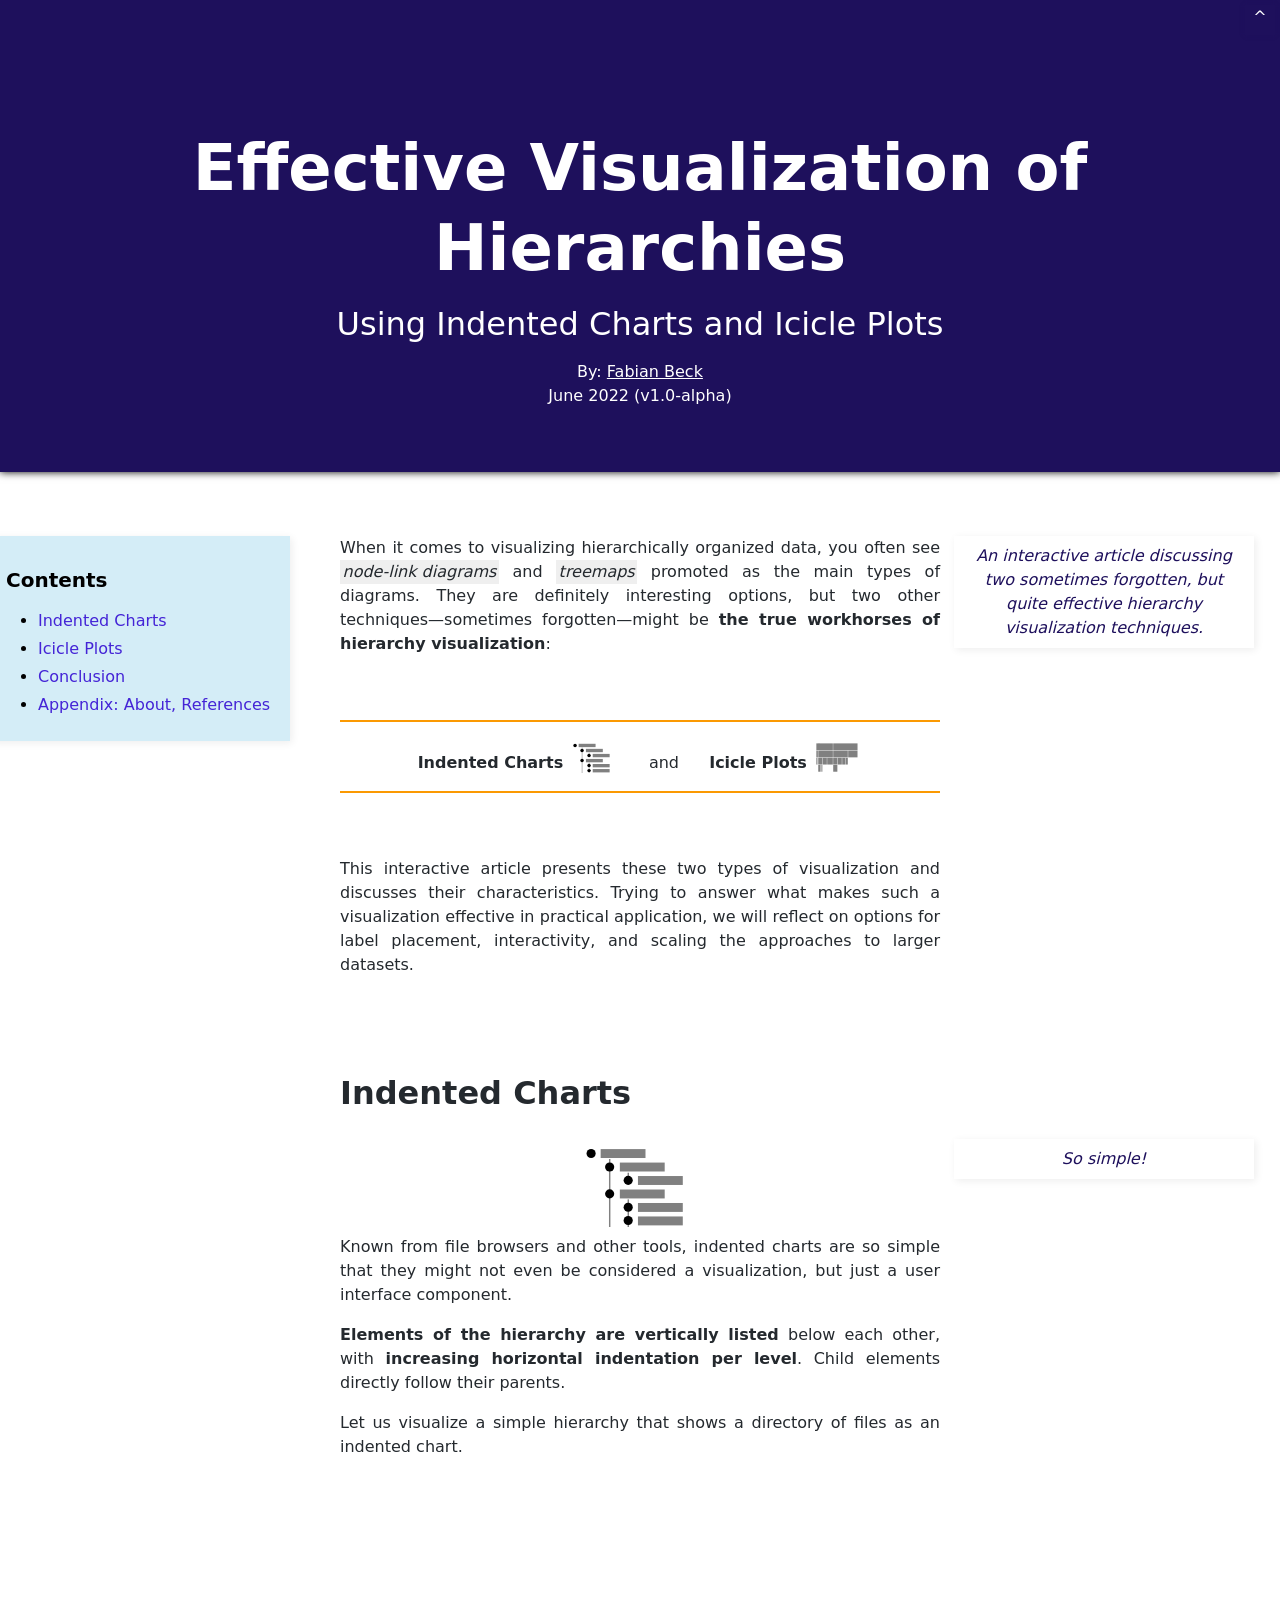
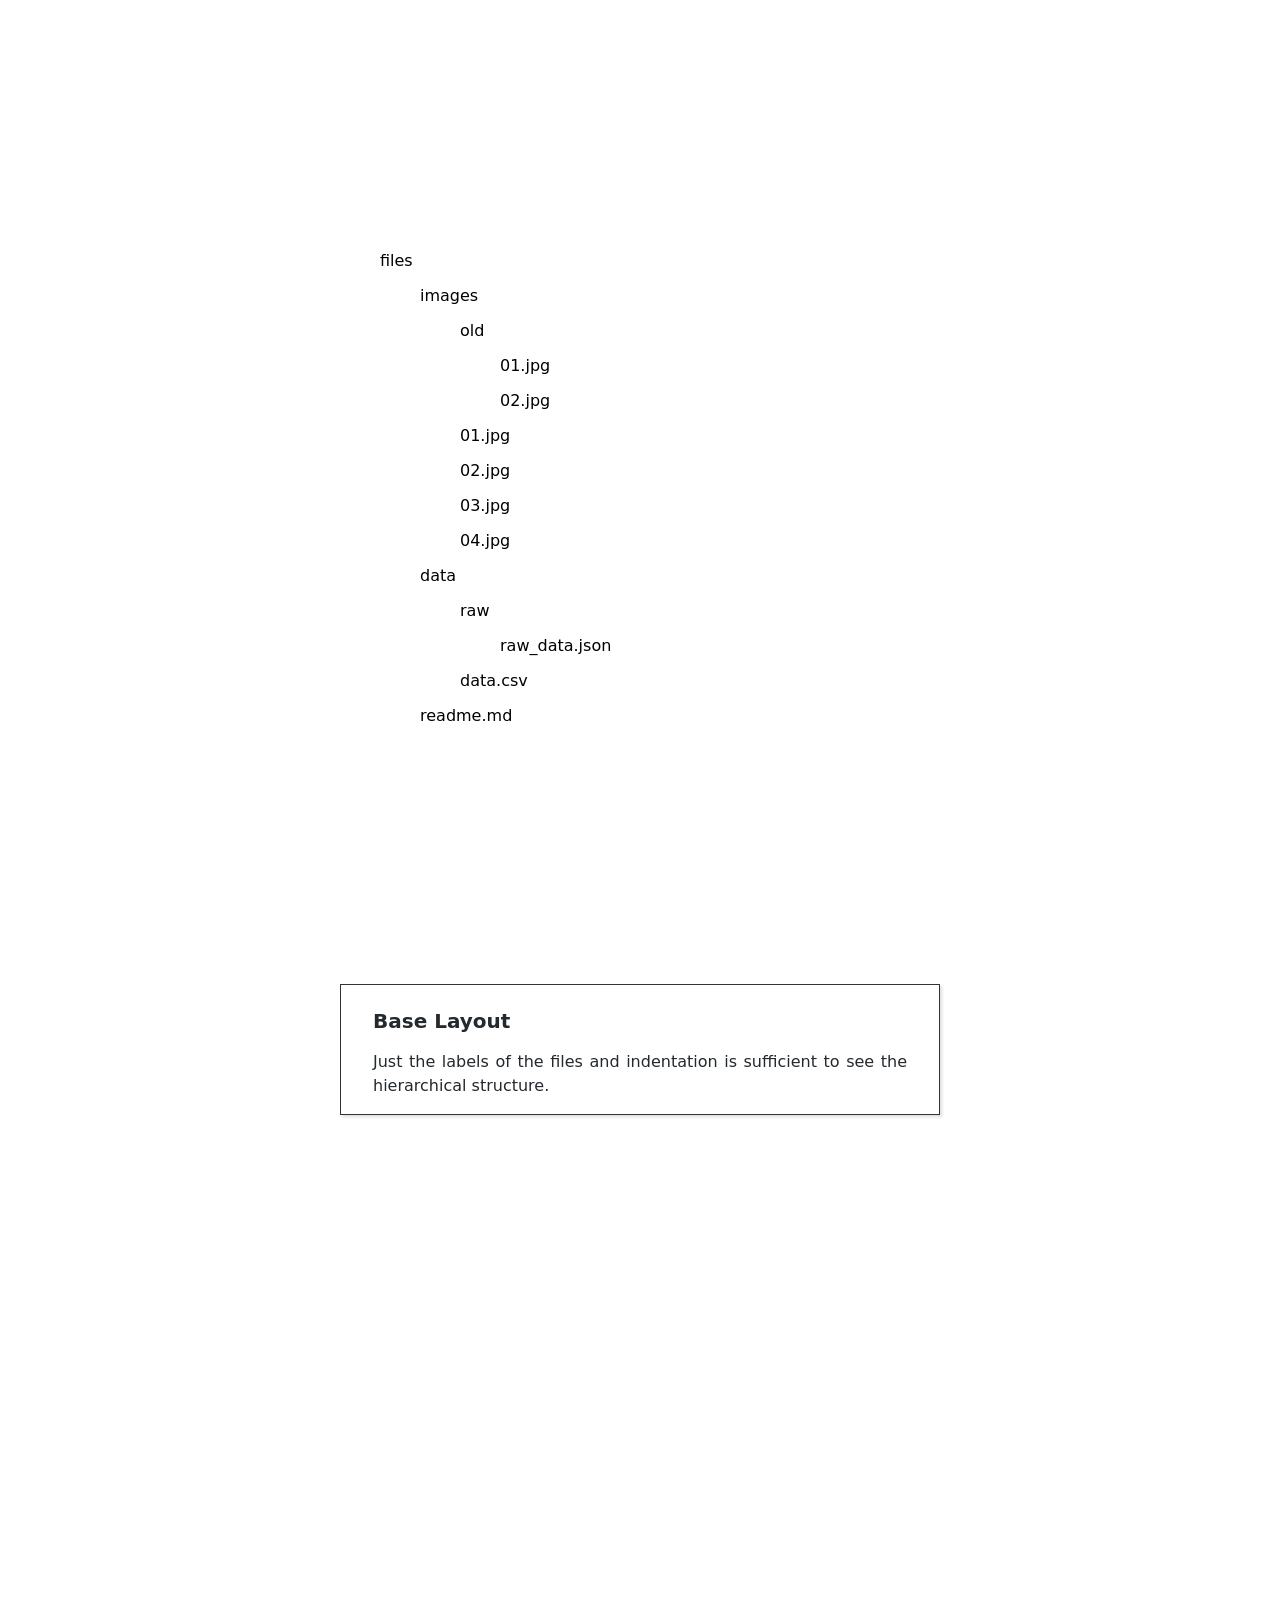
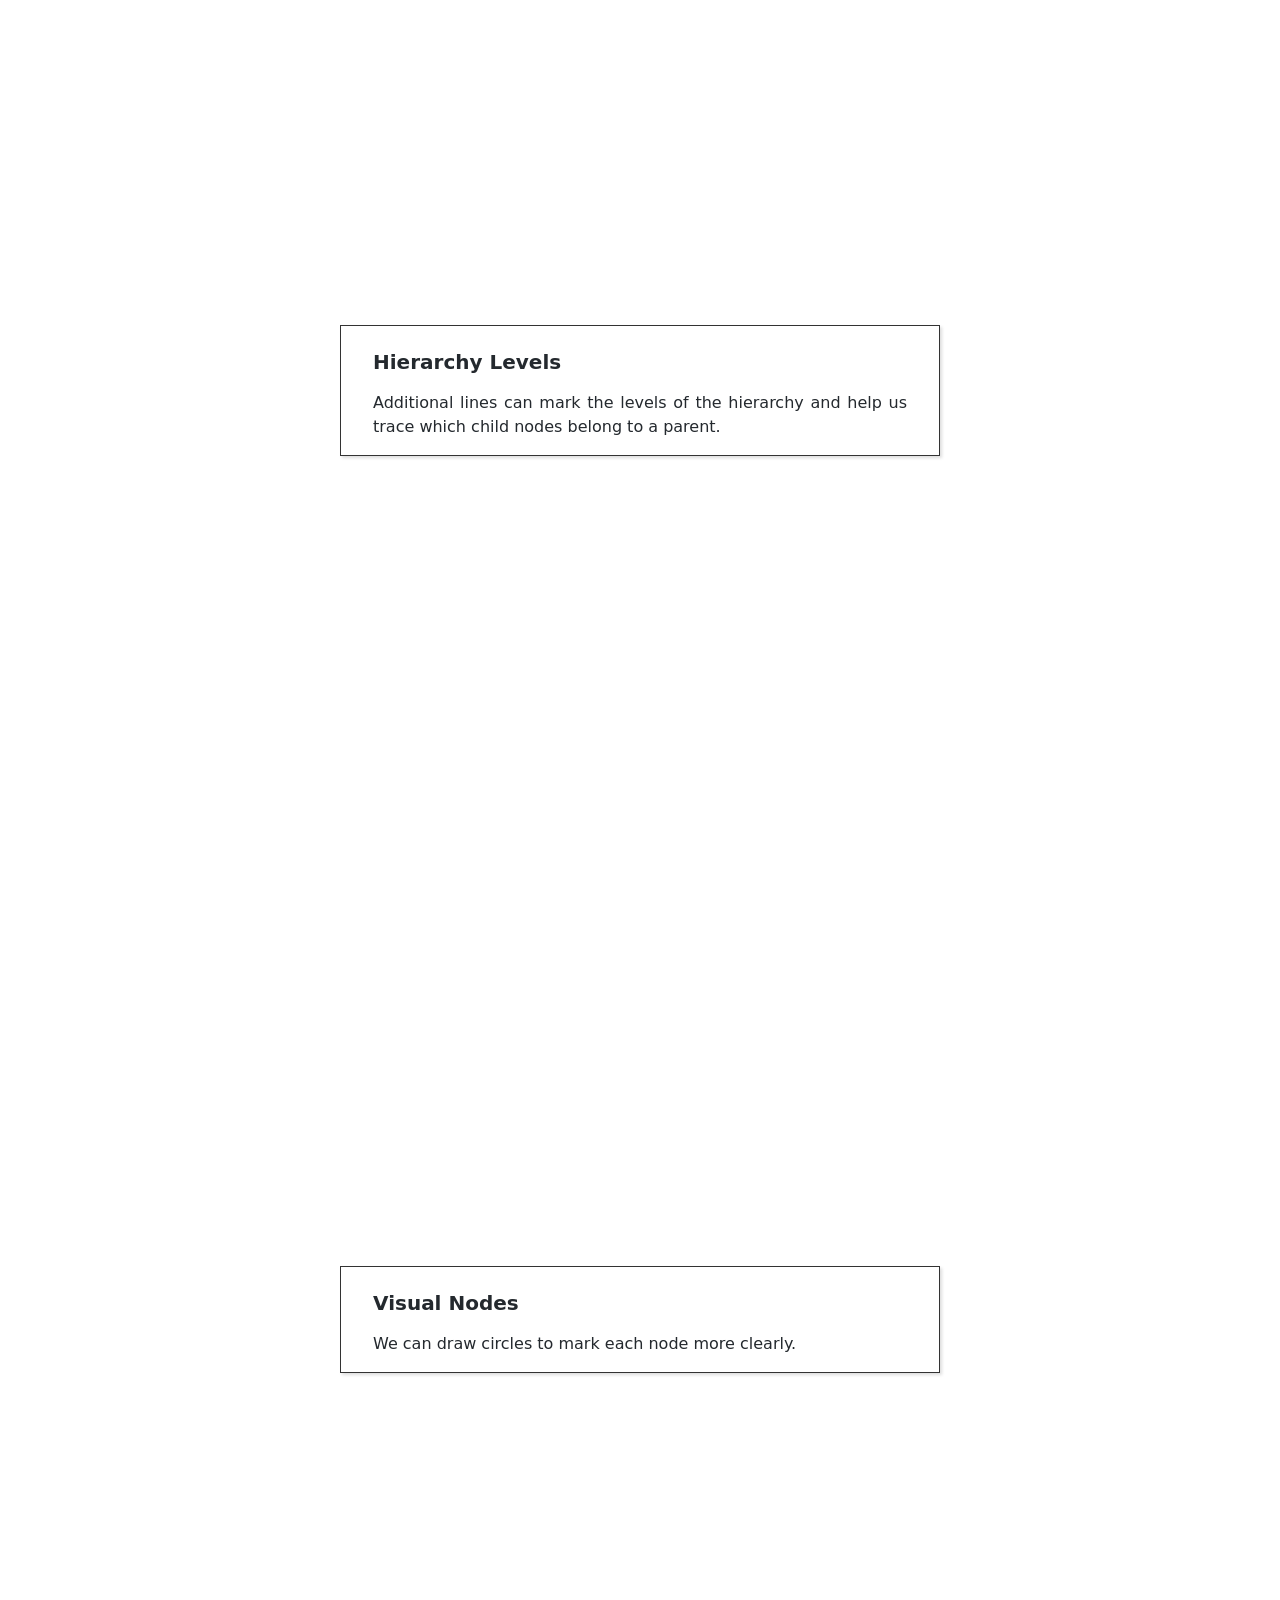
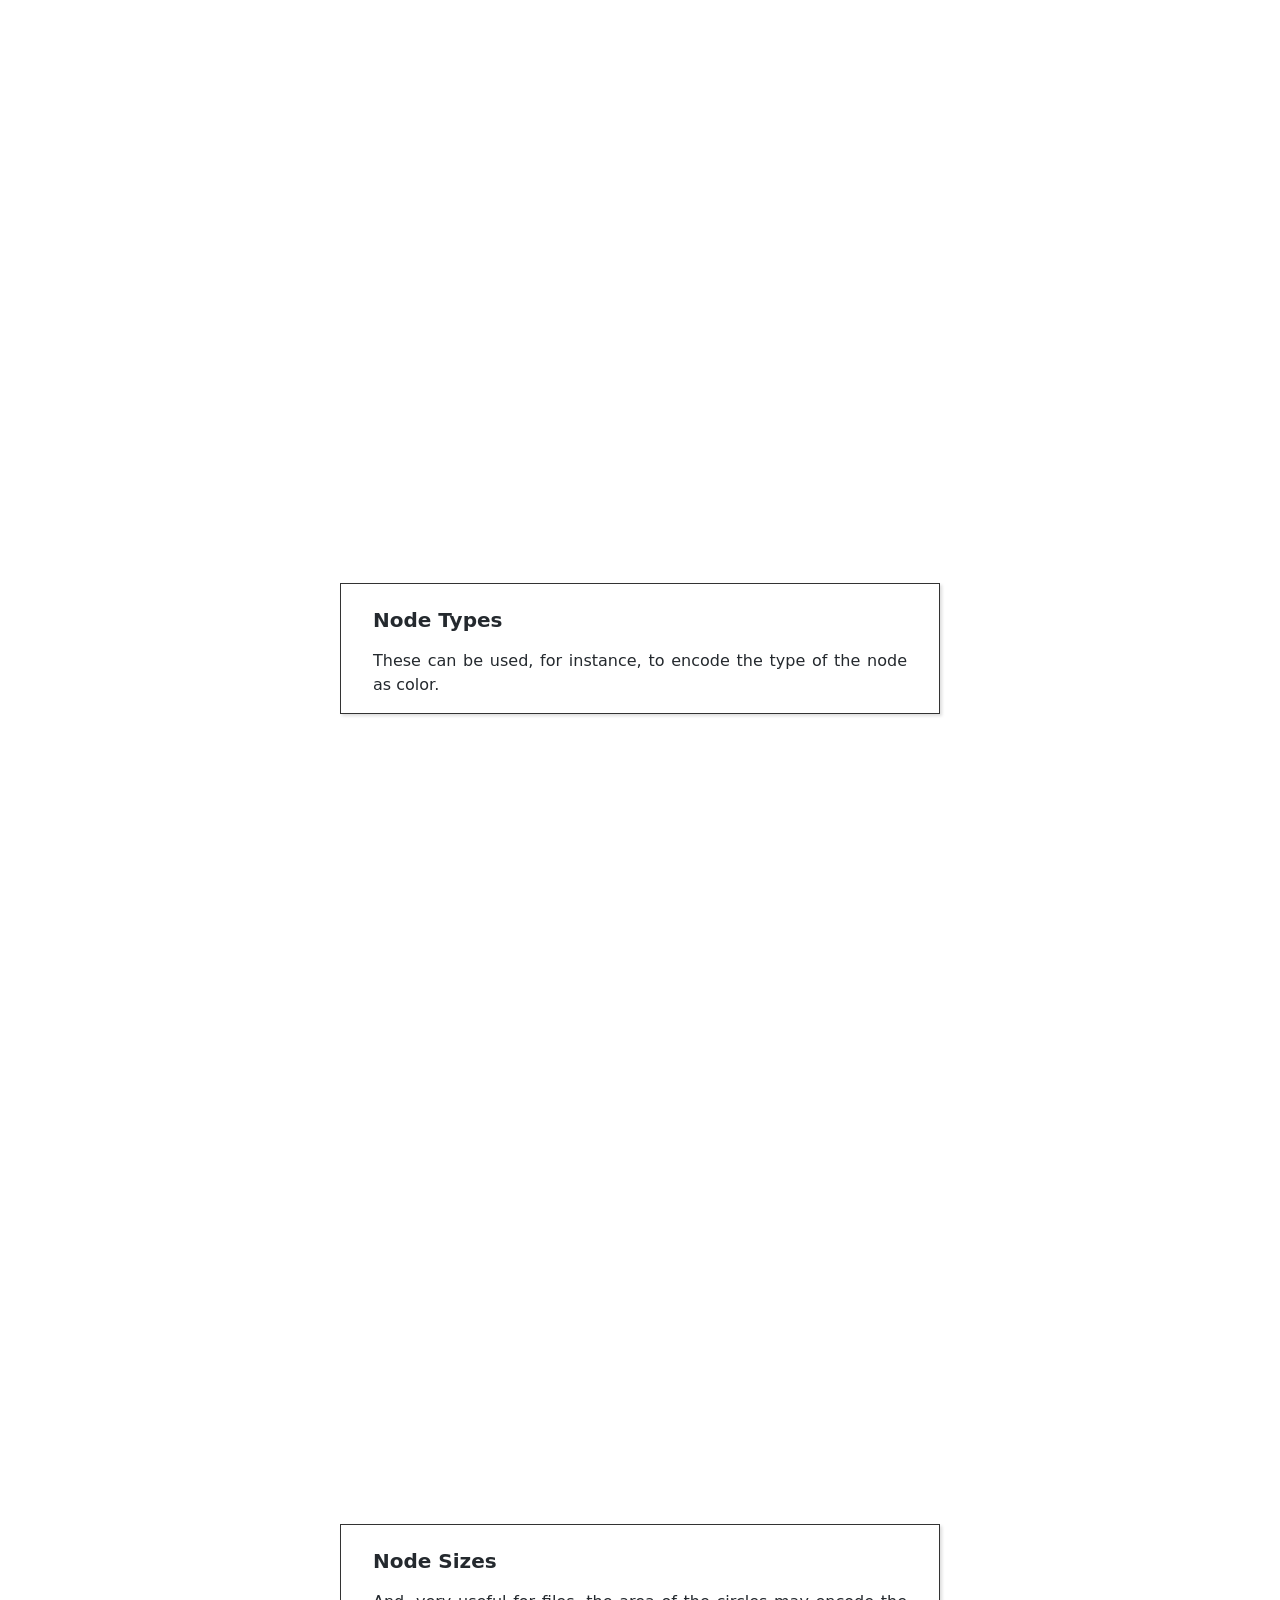
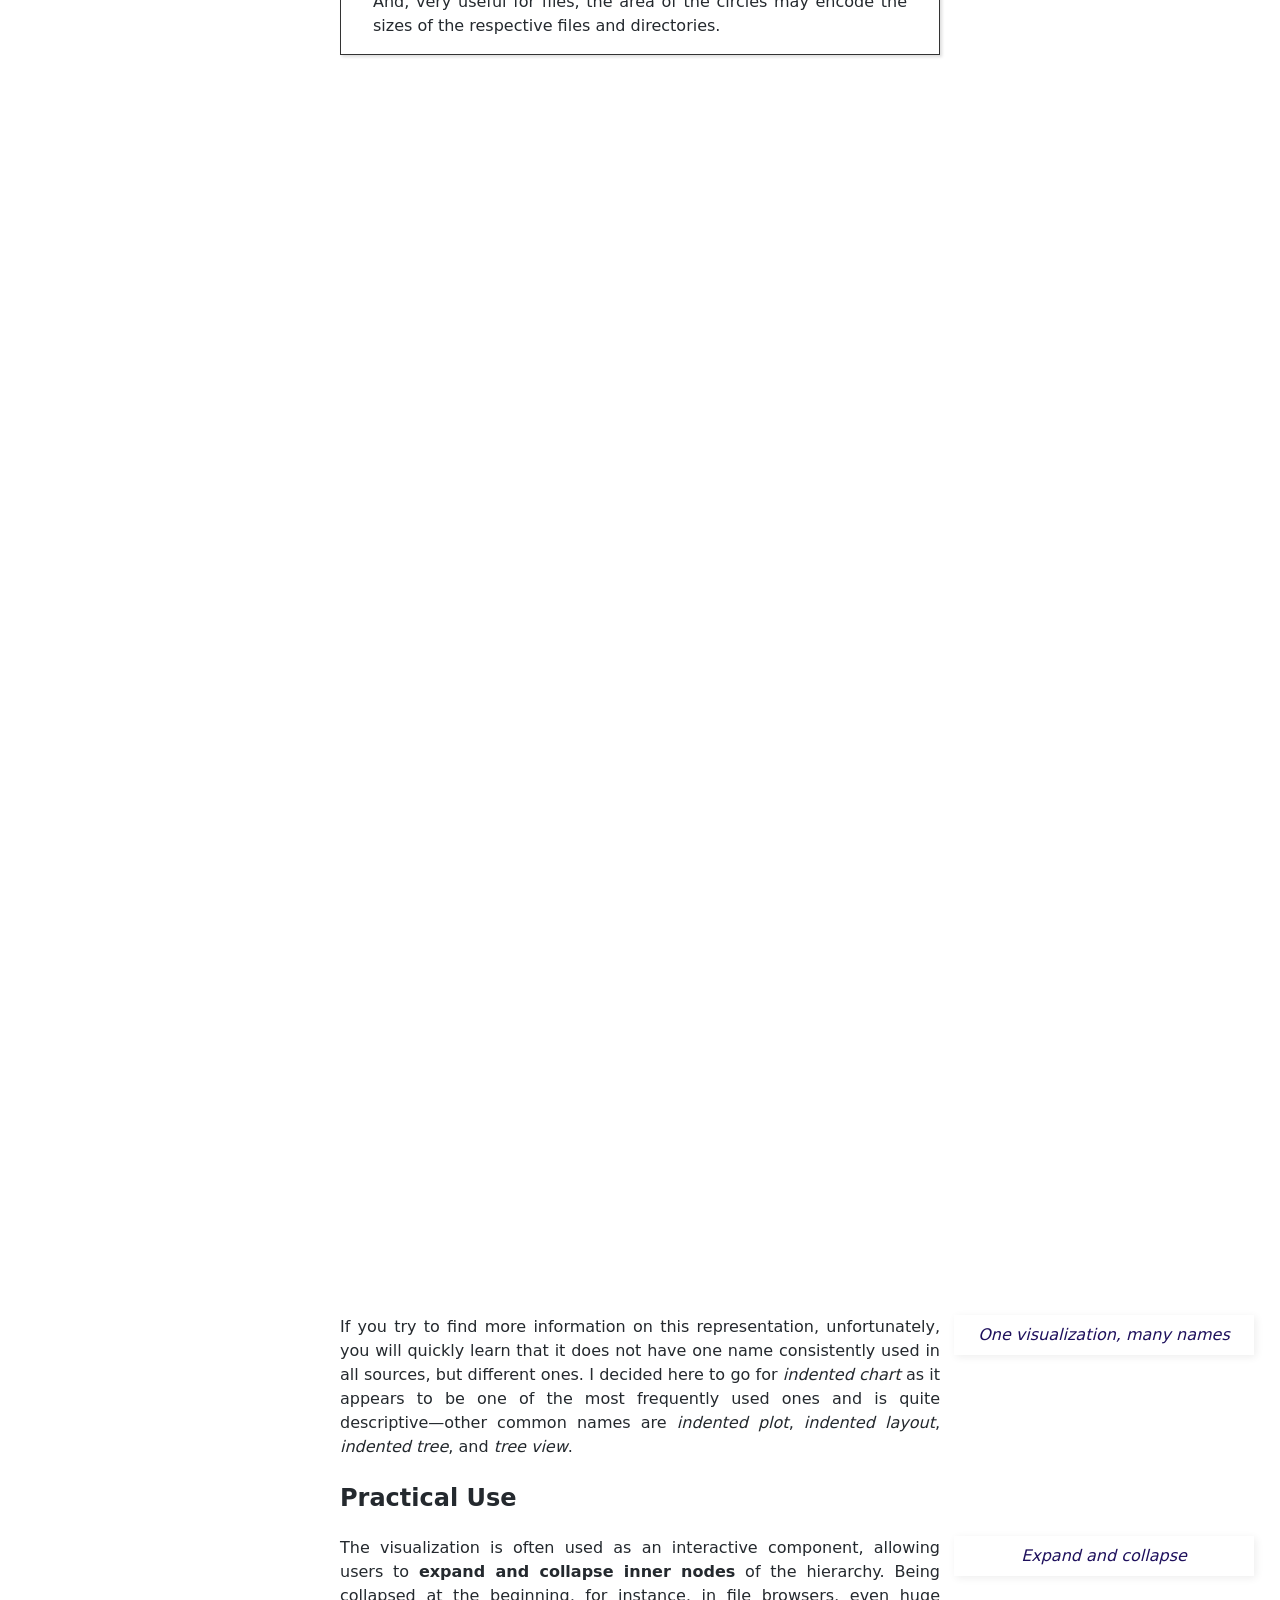
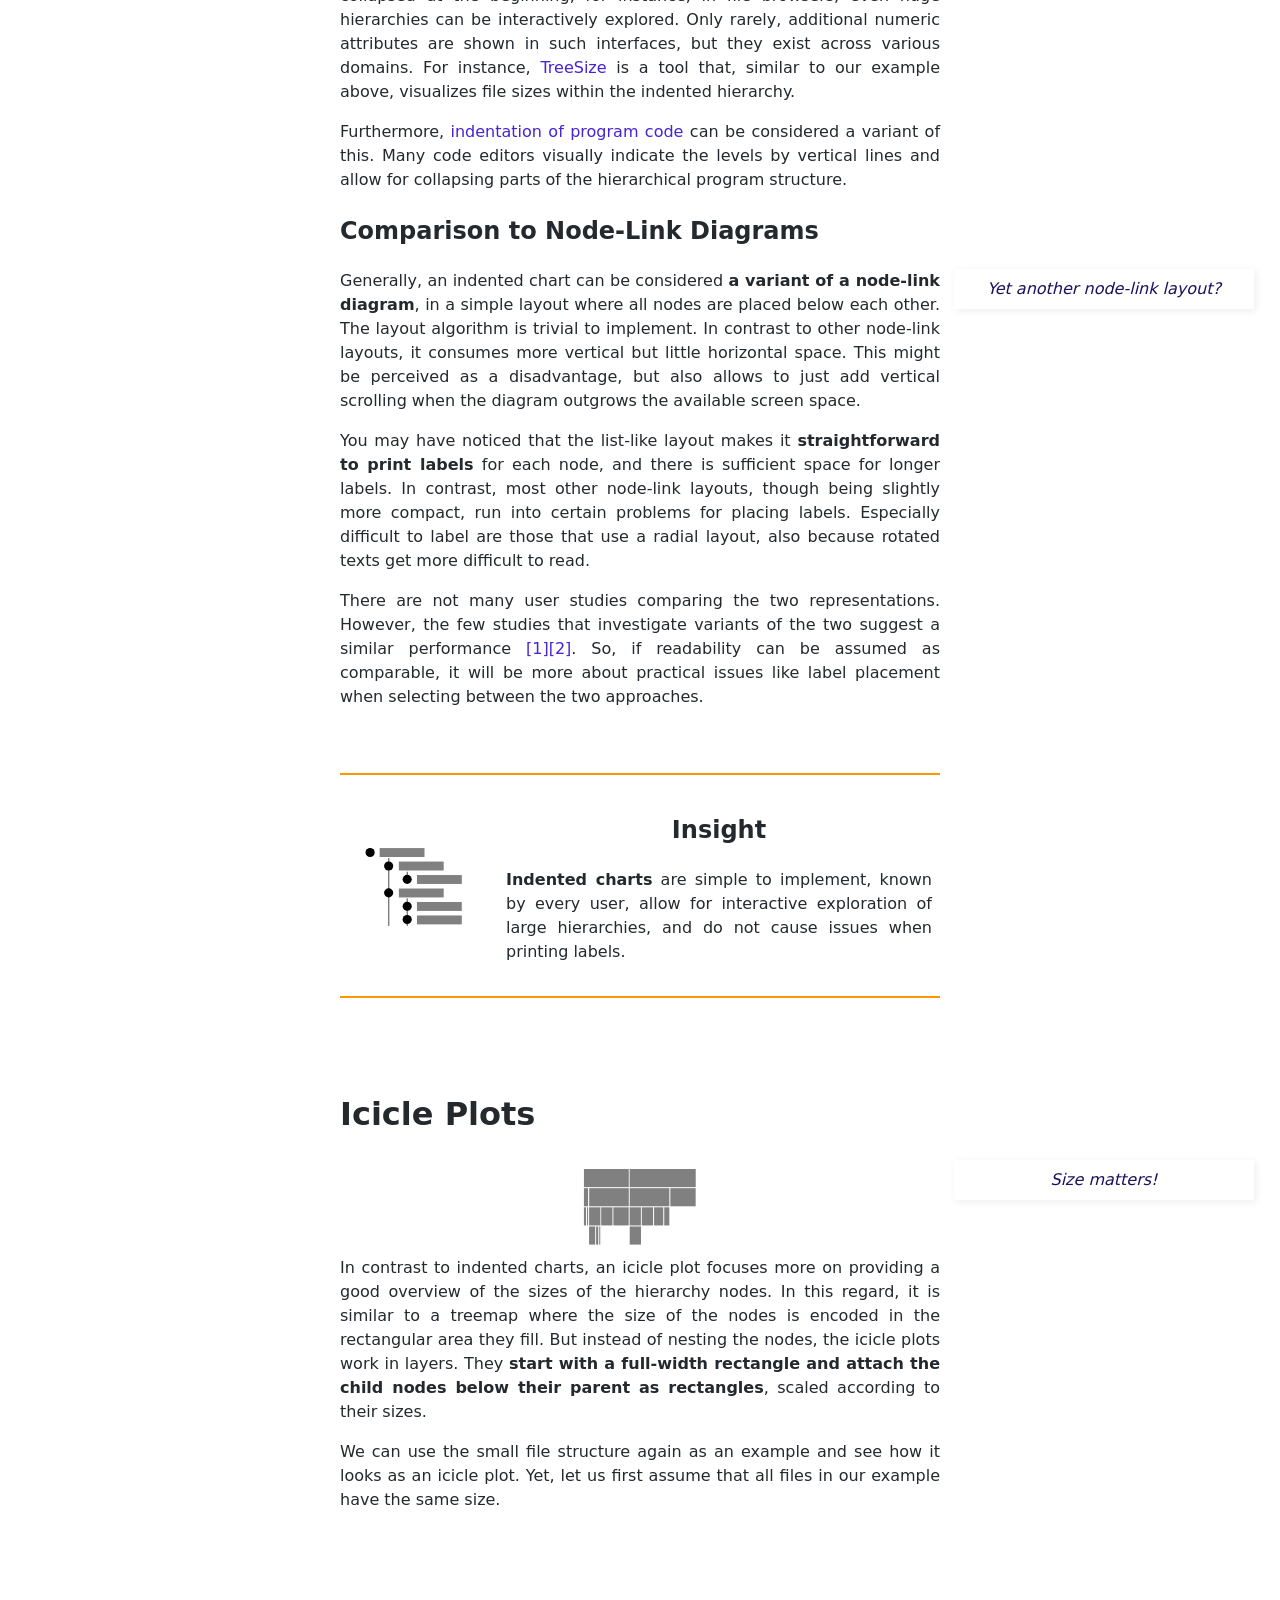
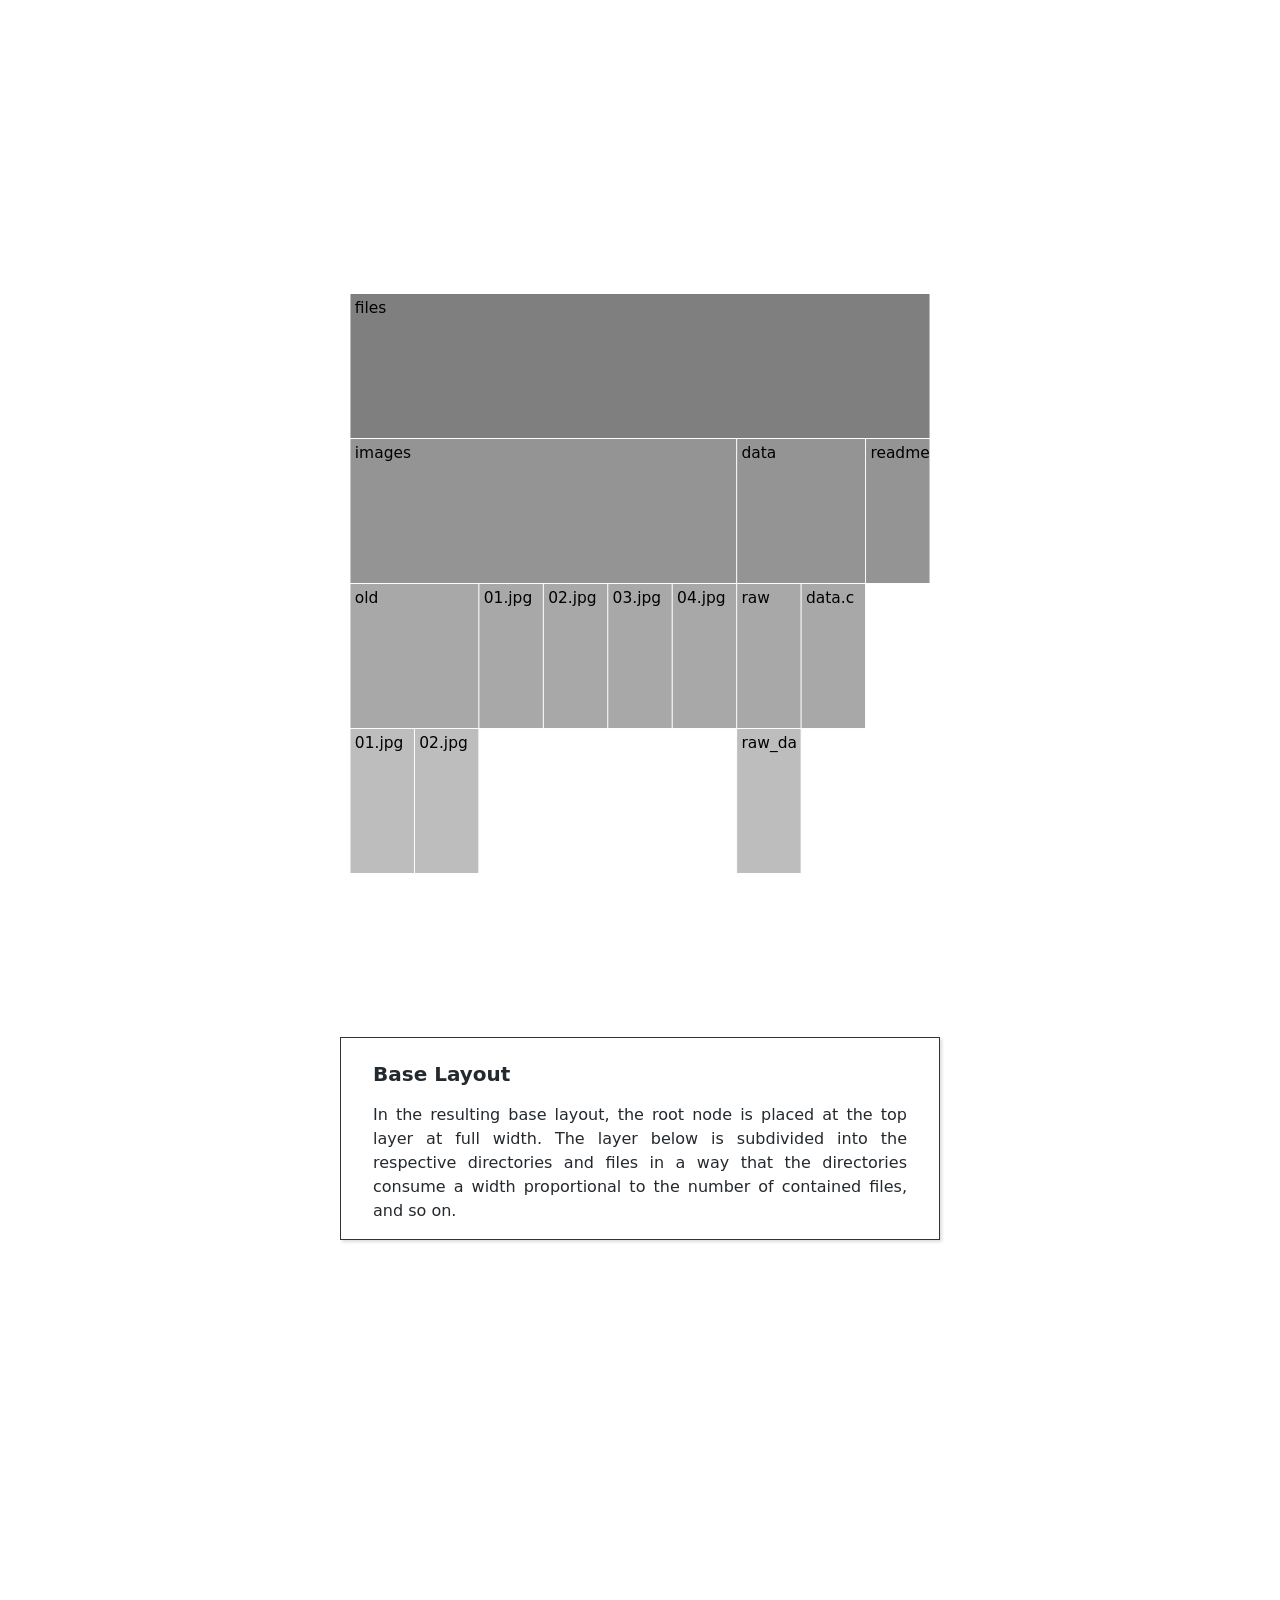
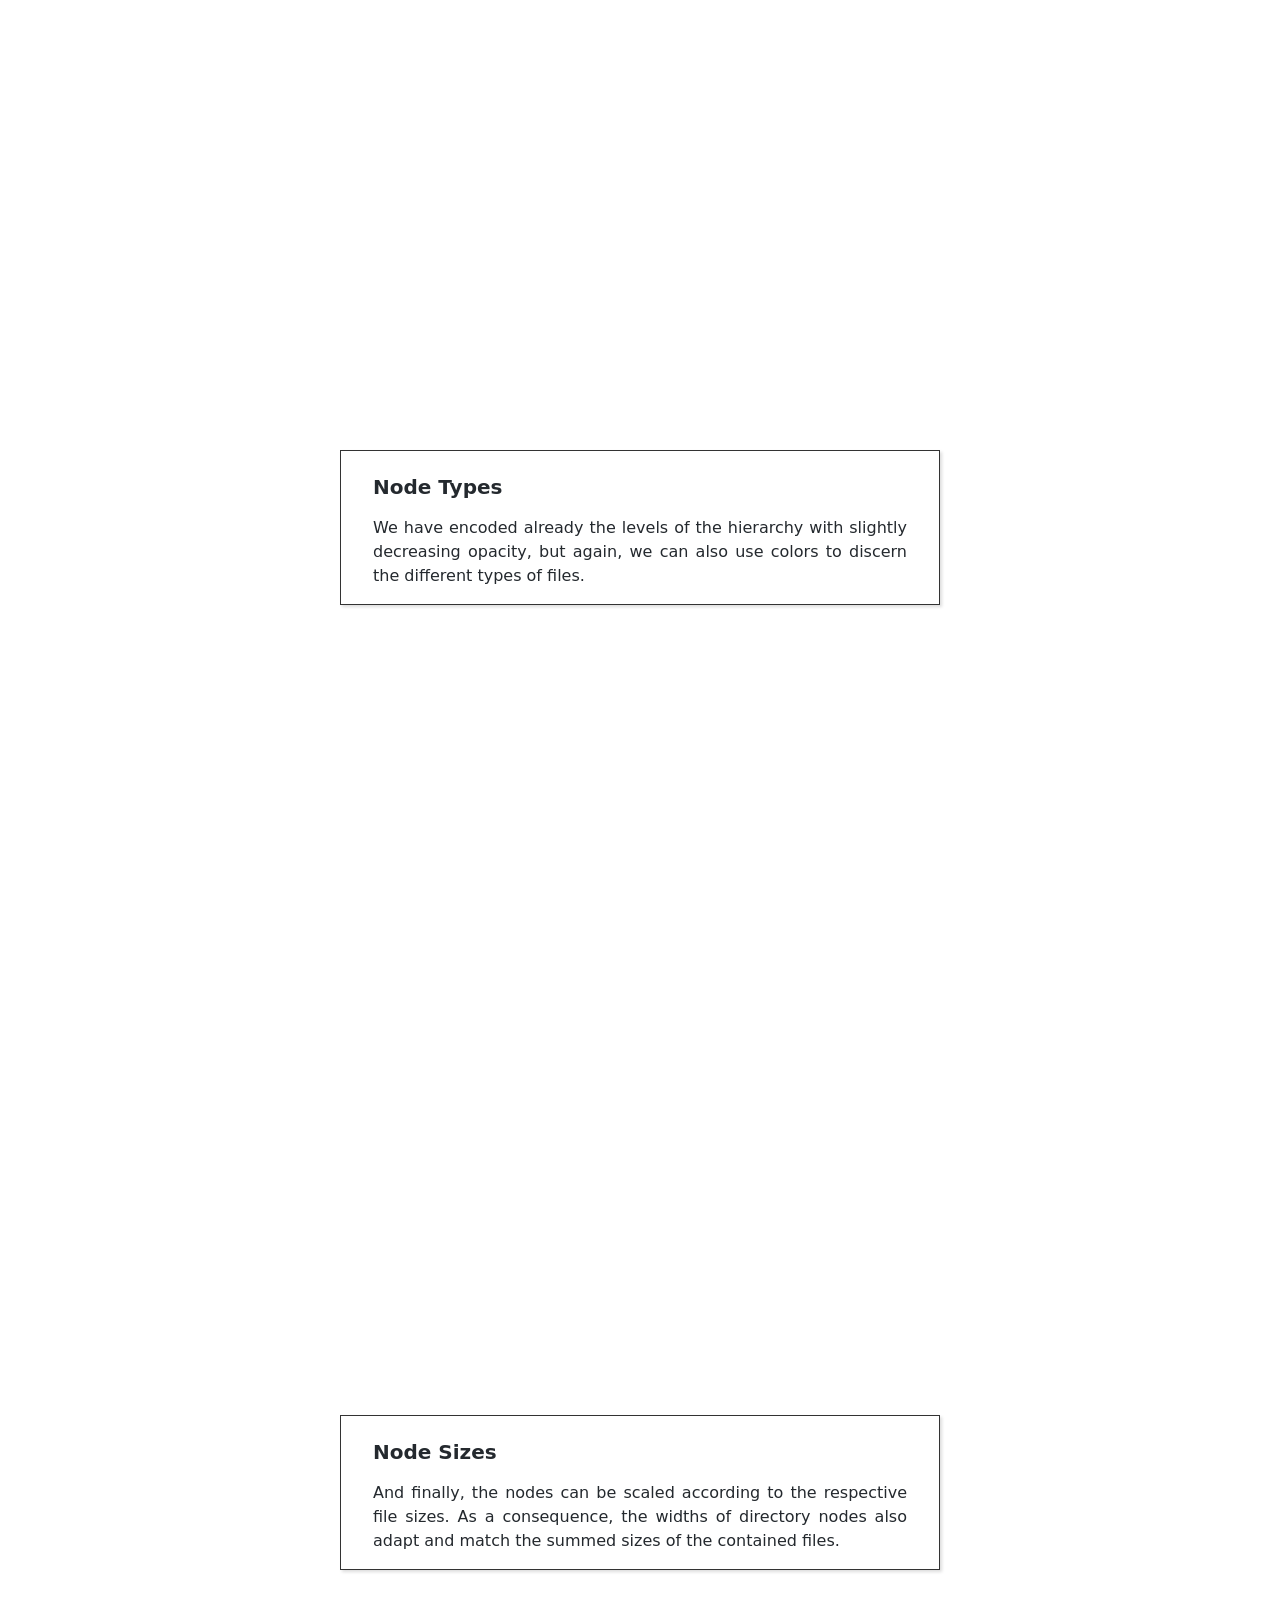
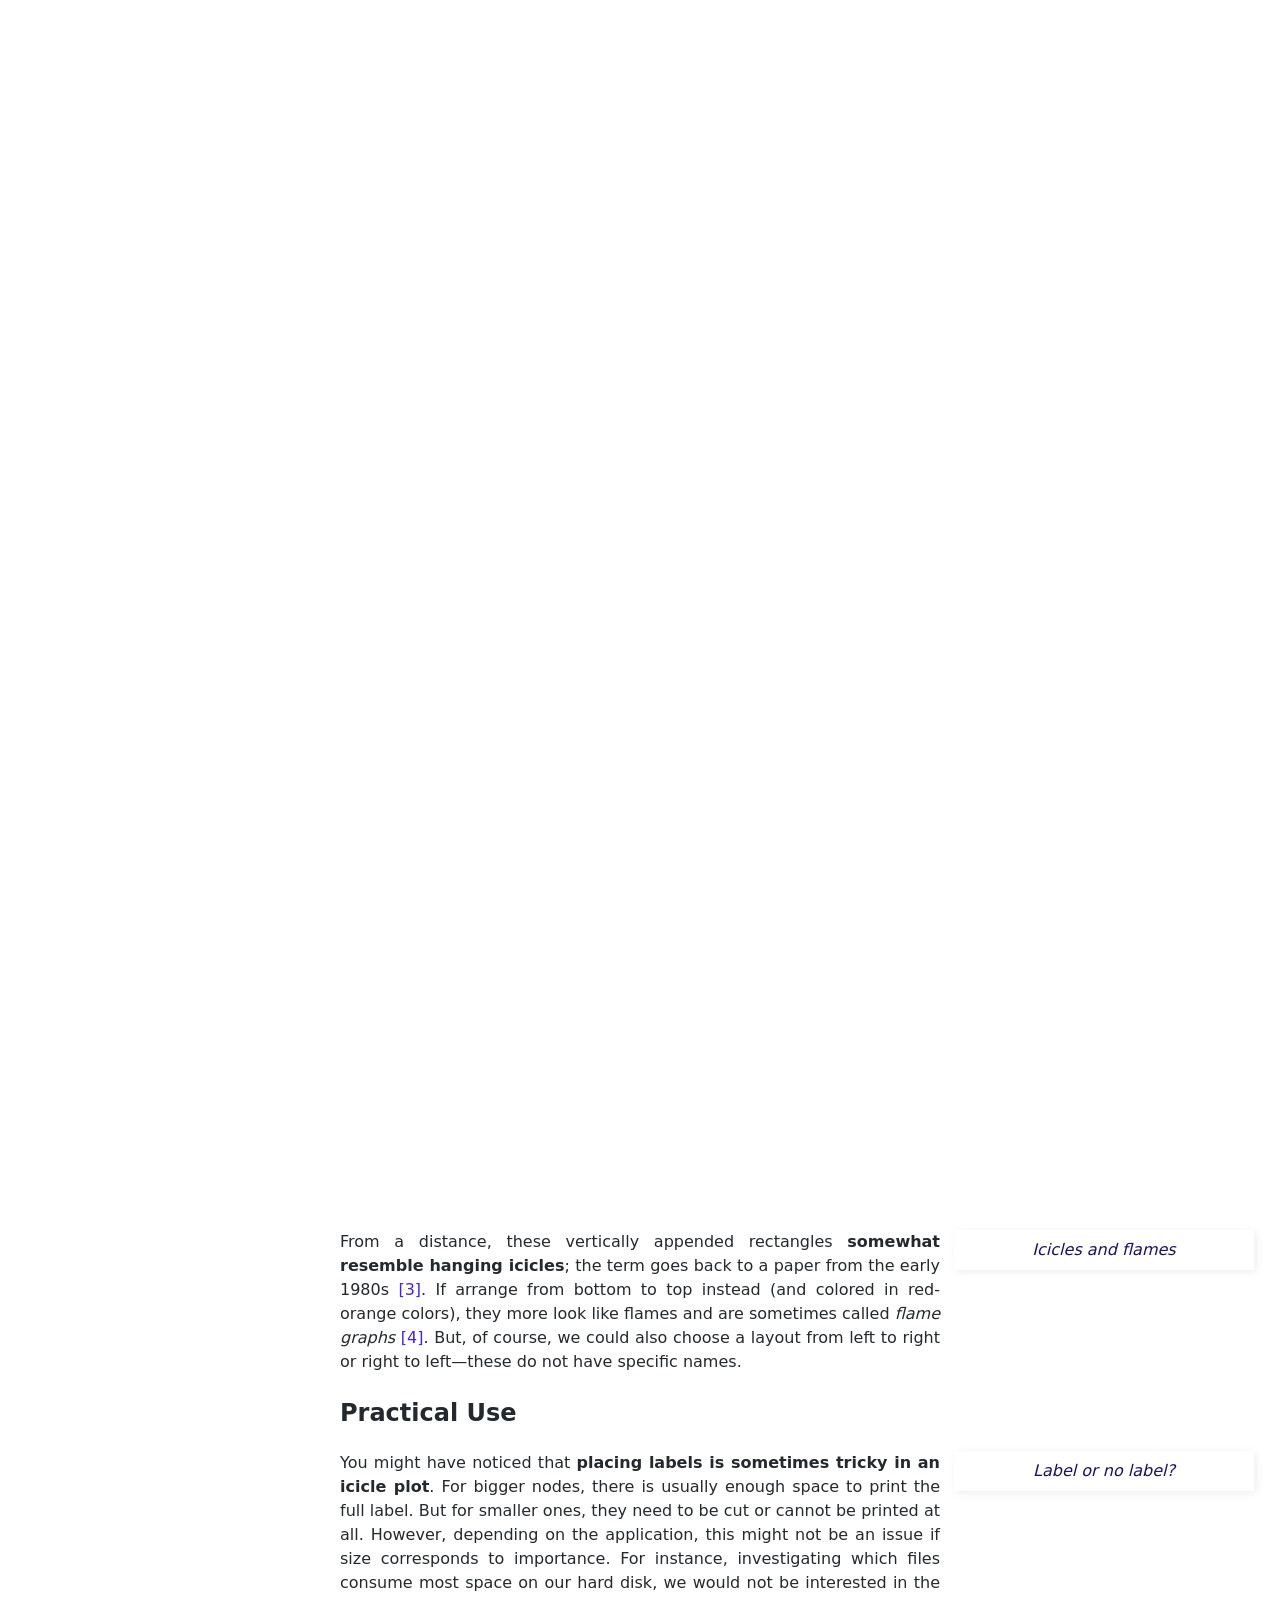
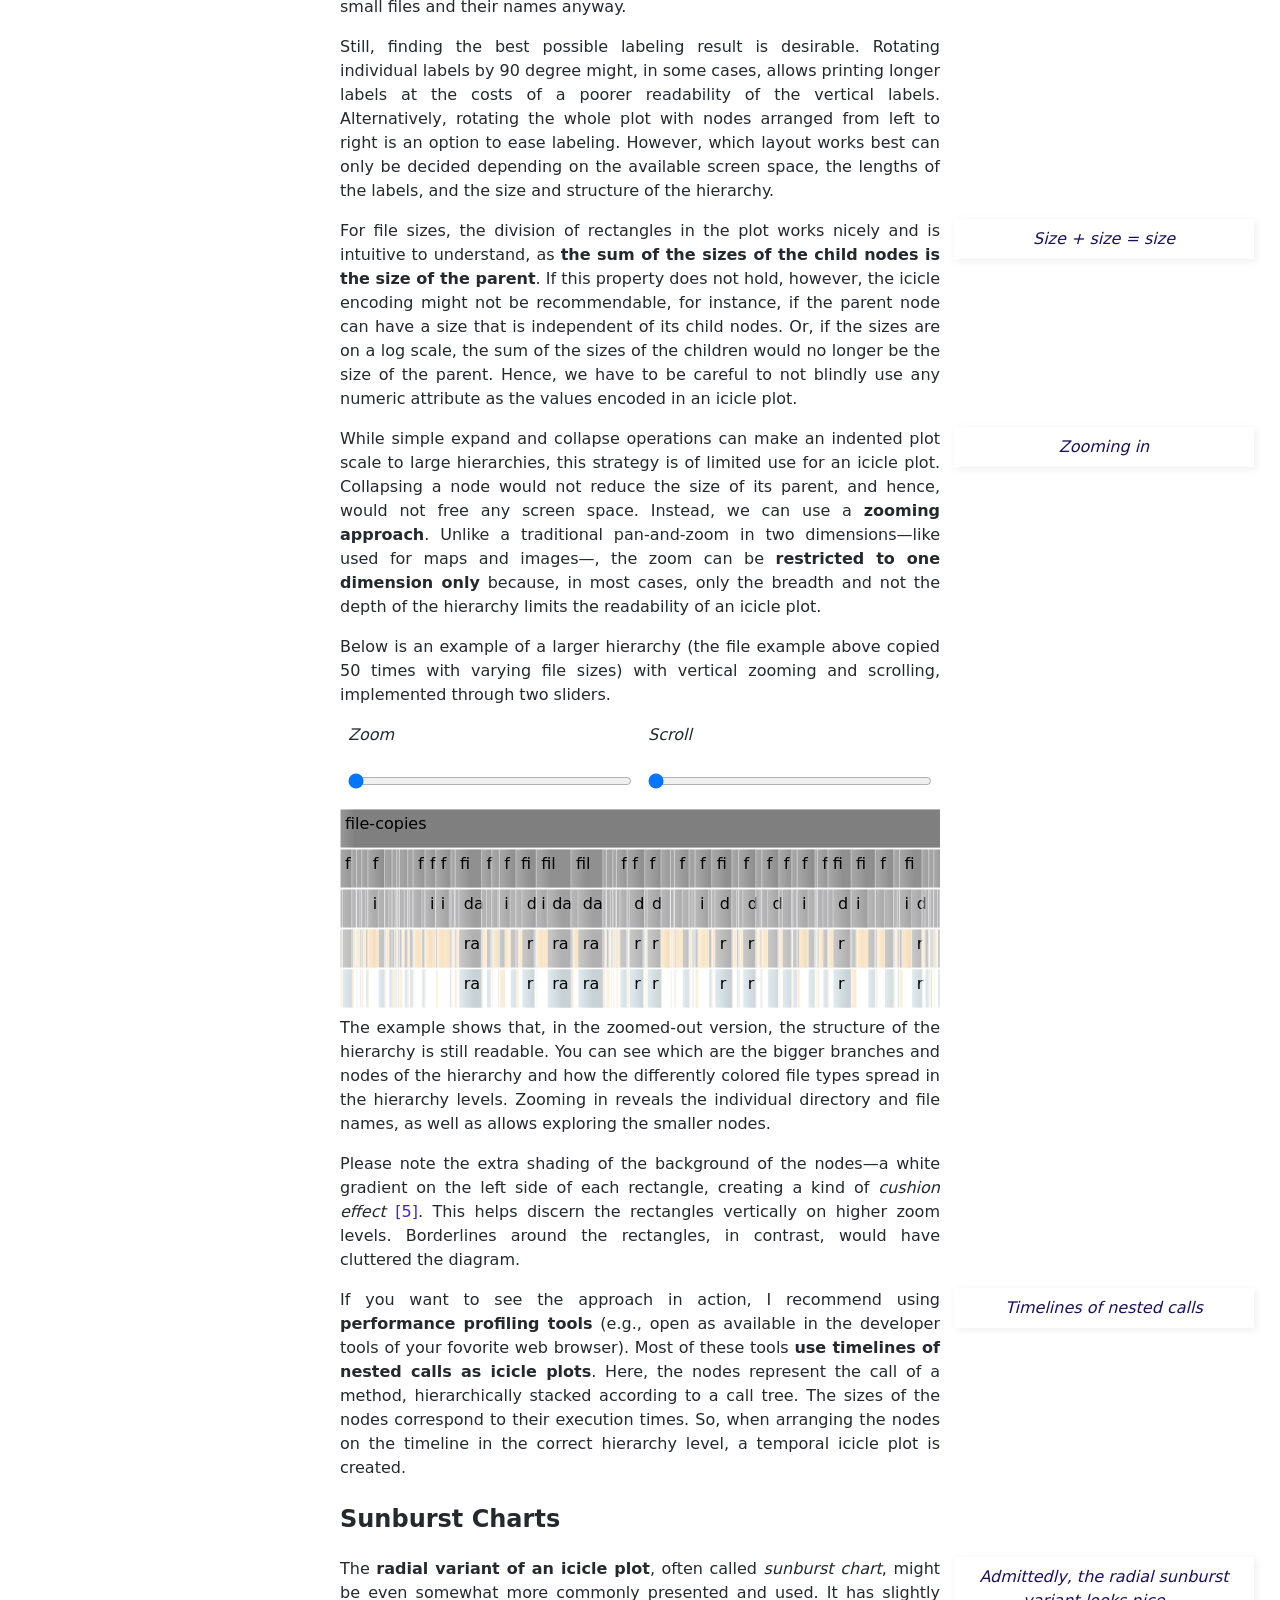
==== hierarchy-vis/index.html @ 32c0feba "v1.0-alpha of hierarchy-vis" ====
<!DOCTYPE html>
<html lang="en" dir="ltr">
  <head>
    <meta
      name="viewport"
      content="width=device-width, initial-scale=1.0, minimum-scale=1.0"
    />
    <title>Effective Visualization of Hierarchies</title>
    <meta property="og:title" content="Effective Visualization of Hierarchies" />
    <meta charset="utf-8" />
    <meta property="og:type" content="article" />

    <meta property="og:description" content="An introduction and discussion of indented charts and iclicle plots for effectively visualizing hierarchical data." />
    <meta property="description" content="An introduction and discussion of indented charts and iclicle plots for effectively visualizing hierarchical data." />

    <link rel="stylesheet" href="static/idyll_styles.css" />
  </head>
  <body>
    <div id="idyll-mount"><div data-reactroot=""><div class="idyll-root"><div class=" idyll-text-container"><div style="position:fixed" class="fixed"><a href="#top">^</a></div></div><div class="article-header" style="background:#222222;color:#ffffff"><h1 class="hed">Effective Visualization of Hierarchies</h1><h2 class="dek">Using Indented Charts and Icicle Plots</h2><div class="byline">By: <a target="_blank" href="https://github.com/fabian-beck" style="color:#ffffff">Fabian Beck</a></div><div class="idyll-pub-date">June 2022 (v1.0-alpha)</div></div><div class=" idyll-text-container"><div class="toc"><span class="aside-container"><span class="aside"><h3 id="contents">Contents</h3><ul><li><a href="#indented-charts">Indented Charts</a></li><li><a href="#icicle-plots">Icicle Plots</a></li><li><a href="#conclusion">Conclusion</a></li><li><a href="#about">Appendix: About, References</a></li></ul></span></span></div><span class="aside-container"><span class="aside">
  An interactive article discussing two sometimes forgotten, but quite effective hierarchy visualization techniques.</span></span><p>When it comes to visualizing hierarchically organized data, you often see <div style="display:inline"> <div class="annotated-text"><em>node-link diagrams</em> <div class="annotation-text"><div class="idyll-graphic">Nodes drawn as circles in layers and being connected by links</div></div></div> </div> and <div style="display:inline"> <div class="annotated-text"><em>treemaps</em> <div class="annotation-text"><div class="idyll-graphic">Rectangles nested according to the hierarchical structure</div></div></div> </div> promoted as the main types of diagrams. They are definitely interesting options, but two other techniques—sometimes forgotten—might be <strong>the true workhorses of hierarchy visualization</strong>: </p><p class="centered"> <strong>Indented Charts</strong> <div style="display:inline-block"><img src="static/images/indented-icon.svg" class="icon"/></div> <span class="v-space"></span> and <span class="v-space"></span> <strong>Icicle Plots</strong> <div style="display:inline-block"><img src="static/images/icicle-icon.svg" class="icon"/></div></p><p>This interactive article presents these two types of visualization and discusses their characteristics. Trying to answer what makes such a visualization effective in practical application, we will reflect on options for label placement, interactivity, and scaling the approaches to larger datasets. </p><h1 id="indented-charts">Indented Charts</h1><span class="aside-container"><span class="aside">
  So simple!</span></span><img src="static/images/indented-icon.svg" class="icon-large"/><p>Known from file browsers and other tools, indented charts are so simple that they might not even be considered a visualization, but just a user interface component.</p><p><strong>Elements of the hierarchy are vertically listed</strong> below each other, with <strong>increasing horizontal indentation per level</strong>. Child elements directly follow their parents.</p><p>Let us visualize a simple hierarchy that shows a directory of files as an indented chart. </p></div><div class="idyll-scroll" id="idyll-scroll-0" style="position:relative"><div class="idyll-scroll-graphic" style="top:0;left:0;right:0;bottom:auto;width:100%;transform:translate3d(0, 0, 0);z-index:-1;height:0"><div style="width:0;position:absolute;left:0;right:0;top:50%;transform:translateY(-50%)"><div class="idyll-graphic" style="width:600px;margin:auto"><div style="width:100%"></div></div></div></div><div class=" idyll-text-container"><div class="idyll-scroll-text"><div class="idyll-step "><h3 id="base-layout">Base Layout</h3><p>Just the labels of the files and indentation is sufficient to see the hierarchical structure.
  </p></div><div class="idyll-step "><h3 id="hierarchy-levels">Hierarchy Levels</h3><p>Additional lines can mark the levels of the hierarchy and help us trace which child nodes belong to a parent.
  </p></div><div class="idyll-step "><h3 id="visual-nodes">Visual Nodes</h3><p>We can draw circles to mark each node more clearly.
  </p></div><div class="idyll-step "><h3 id="node-types">Node Types</h3><p>These can be used, for instance, to encode the type of the node as color.
  </p></div><div class="idyll-step "><h3 id="node-sizes">Node Sizes</h3><p>And, very useful for files, the area of the circles may encode the sizes of the respective files and directories.
  </p></div></div></div></div><div class=" idyll-text-container"><span class="aside-container"><span class="aside">
  One visualization, many names</span></span><p>If you try to find more information on this representation, unfortunately, you will quickly learn that it does not have one name consistently used in all sources, but different ones. I decided here to go for <em>indented chart</em> as it appears to be one of the most frequently used ones and is quite descriptive—other common names are <em>indented plot</em>, <em>indented layout</em>, <em>indented tree</em>, and <em>tree view</em>.</p><h2 id="practical-use">Practical Use</h2><span class="aside-container"><span class="aside">
  Expand and collapse</span></span><p>The visualization is often used as an interactive component, allowing users to <strong>expand and collapse inner nodes</strong> of the hierarchy. Being collapsed at the beginning, for instance, in file browsers, even huge hierarchies can be interactively explored. Only rarely, additional numeric attributes are shown in such interfaces, but they exist across various domains. For instance, <a href="https://www.jam-software.de/treesize_free">TreeSize</a> is a tool that, similar to our example above, visualizes file sizes within the indented hierarchy. </p><p>Furthermore, <a href="https://en.wikipedia.org/wiki/Indentation_style">indentation of program code</a> can be considered a variant of this. Many code editors visually indicate the levels by vertical lines and allow for collapsing parts of the hierarchical program structure.</p><h2 id="comparison-to-node-link-diagrams">Comparison to Node-Link Diagrams</h2><span class="aside-container"><span class="aside">
  Yet another node-link layout?</span></span><p>Generally, an indented chart can be considered <strong>a variant of a node-link diagram</strong>, in a simple layout where all nodes are placed below each other. The layout algorithm is trivial to implement. In contrast to other node-link layouts, it consumes more vertical but little horizontal space. This might be perceived as a disadvantage, but also allows to just add vertical scrolling when the diagram outgrows the available screen space.</p><p>You may have noticed that the list-like layout makes it <strong>straightforward to print labels</strong> for each node, and there is sufficient space for longer labels. In contrast, most other node-link layouts, though being slightly more compact, run into certain problems for placing labels. Especially difficult to label are those that use a radial layout, also because rotated texts get more difficult to read.</p><p>There are not many user studies comparing the two representations. However, the few studies that investigate variants of the two suggest a similar performance <a title="Indented Pixel Tree Plots, Burch, Michael and Raschke, Michael and Weiskopf, Daniel" href="https://doi.org/10.1007/978-3-642-17289-2_33">[<!-- -->1<!-- -->]</a><a title="Indented tree or graph? A usability study of ontology visualization techniques in the context of class mapping evaluation, Fu, Bo and Noy, Natalya F and Storey, Margaret-Anne" href="https://doi.org/10.1007/978-3-642-41335-3_8">[<!-- -->2<!-- -->]</a>. So, if readability can be assumed as comparable, it will be more about practical issues like label placement when selecting between the two approaches.</p><p class="centered row"> <div class="column25"><img src="static/images/indented-icon.svg" class="icon-large"/></div><div class="column75"><h2 id="insight">Insight</h2><p><strong>Indented charts</strong> are simple to implement, known by every user, allow for interactive exploration of large hierarchies, and do not cause issues when printing labels. 
  </p></div></p><h1 id="icicle-plots">Icicle Plots</h1><span class="aside-container"><span class="aside">
  Size matters!</span></span><img src="static/images/icicle-icon.svg" class="icon-large"/><p>In contrast to indented charts, an icicle plot focuses more on providing a good overview of the sizes of the hierarchy nodes. In this regard, it is similar to a treemap where the size of the nodes is encoded in the rectangular area they fill. But instead of nesting the nodes, the icicle plots work in layers. They <strong>start with a full-width rectangle and attach the child nodes below their parent as rectangles</strong>, scaled according to their sizes. </p><p>We can use the small file structure again as an example and see how it looks as an icicle plot. Yet, let us first assume that all files in our example have the same size.</p></div><div class="idyll-scroll" id="idyll-scroll-1" style="position:relative"><div class="idyll-scroll-graphic" style="top:0;left:0;right:0;bottom:auto;width:100%;transform:translate3d(0, 0, 0);z-index:-1;height:0"><div style="width:0;position:absolute;left:0;right:0;top:50%;transform:translateY(-50%)"><div class="idyll-graphic" style="max-width:600px;margin:auto;padding:10px"><div style="width:100%"></div></div></div></div><div class=" idyll-text-container"><div class="idyll-scroll-text"><div class="idyll-step "><h3 id="base-layout">Base Layout</h3><p>In the resulting base layout, the root node is placed at the top layer at full width. The layer below is subdivided into the respective directories and files in a way that the directories consume a width proportional to the number of contained files, and so on.
  </p></div><div class="idyll-step "><h3 id="node-types">Node Types</h3><p>We have encoded already the levels of the hierarchy with slightly decreasing opacity, but again, we can also use colors to discern the different types of files.
  </p></div><div class="idyll-step "><h3 id="node-sizes">Node Sizes</h3><p>And finally, the nodes can be scaled according to the respective file sizes. As a consequence, the widths of directory nodes also adapt and match the summed sizes of the contained files.
  </p></div></div></div></div><div class=" idyll-text-container"><span class="aside-container"><span class="aside">
  Icicles and flames</span></span><p>From a distance, these vertically appended rectangles <strong>somewhat resemble hanging icicles</strong>; the term goes back to a paper from the early 1980s <a title="Icicle Plots: Better displays for hierarchical clustering, Kruskal, J. B. and Landwehr, J. M." href="https://doi.org/10.2307/2685881">[<!-- -->3<!-- -->]</a>. If arrange from bottom to top instead (and colored in red-orange colors), they more look like flames and are sometimes called <em>flame graphs</em> <a title="The Flame Graph, Gregg, Brendan" href="http://dx.doi.org/10.1145/2909476">[<!-- -->4<!-- -->]</a>. But, of course, we could also choose a layout from left to right or right to left—these do not have specific names.</p><h2 id="practical-use">Practical Use</h2><span class="aside-container"><span class="aside">
  Label or no label?</span></span><p>You might have noticed that <strong>placing labels is sometimes tricky in an icicle plot</strong>. For bigger nodes, there is usually enough space to print the full label. But for smaller ones, they need to be cut or cannot be printed at all. However, depending on the application, this might not be an issue if size corresponds to importance. For instance, investigating which files consume most space on our hard disk, we would not be interested in the small files and their names anyway.</p><p>Still, finding the best possible labeling result is desirable. Rotating individual labels by 90 degree might, in some cases, allows printing longer labels at the costs of a poorer readability of the vertical labels. Alternatively, rotating the whole plot with nodes arranged from left to right is an option to ease labeling. However, which layout works best can only be decided depending on the available screen space, the lengths of the labels, and the size and structure of the hierarchy.</p><span class="aside-container"><span class="aside">
  Size + size = size</span></span><p>For file sizes, the division of rectangles in the plot works nicely and is intuitive to understand, as <strong>the sum of the sizes of the child nodes is the size of the parent</strong>. If this property does not hold, however, the icicle encoding might not be recommendable, for instance, if the parent node can have a size that is independent of its child nodes. Or, if the sizes are on a log scale, the sum of the sizes of the children would no longer be the size of the parent. Hence, we have to be careful to not blindly use any numeric attribute as the values encoded in an icicle plot.</p><span class="aside-container"><span class="aside">
  Zooming in</span></span><p>While simple expand and collapse operations can make an indented plot scale to large hierarchies, this strategy is of limited use for an icicle plot. Collapsing a node would not reduce the size of its parent, and hence, would not free any screen space. Instead, we can use a <strong>zooming approach</strong>. Unlike a traditional pan-and-zoom in two dimensions—like used for maps and images—, the zoom can be <strong>restricted to one dimension only</strong> because, in most cases, only the breadth and not the depth of the hierarchy limits the readability of an icicle plot. </p><p>Below is an example of a larger hierarchy (the file example above copied 50 times with varying file sizes) with vertical zooming and scrolling, implemented through two sliders.</p><div class="row"><div class="column50"><p><em>Zoom</em></p><input type="range" value="100" min="100" max="10000" step="1"/></div><div class="column50"><p><em>Scroll</em></p><input type="range" value="0" min="0" max="1000" step="1"/></div></div><div style="width:100%"></div><p>The example shows that, in the zoomed-out version, the structure of the hierarchy is still readable. You can see which are the bigger branches and nodes of the hierarchy and how the differently colored file types spread in the hierarchy levels. Zooming in reveals the individual directory and file names, as well as allows exploring the smaller nodes. </p><p>Please note the extra shading of the background of the nodes—a white gradient on the left side of each rectangle, creating a kind of <em>cushion effect</em> <a title="Structural analysis and visualization of C++ code evolution using syntax trees, Chevalier, Fanny and Auber, David and Telea, Alexandru" href="https://doi.org/10.1111/j.1467-8659.2011.01898.x">[<!-- -->5<!-- -->]</a>. This helps discern the rectangles vertically on higher zoom levels. Borderlines around the rectangles, in contrast, would have cluttered the diagram. </p><span class="aside-container"><span class="aside">
  Timelines of nested calls</span></span><p>If you want to see the approach in action, I recommend using <strong>performance profiling tools</strong> (e.g., open as available in the developer tools of your fovorite web browser). Most of these tools <strong>use timelines of nested calls as icicle plots</strong>. Here, the nodes represent the call of a method, hierarchically stacked according to a call tree. The sizes of the nodes correspond to their execution times. So, when arranging the nodes on the timeline in the correct hierarchy level, a temporal icicle plot is created.</p><h2 id="sunburst-charts">Sunburst Charts</h2><span class="aside-container"><span class="aside">
  Admittedly, the radial sunburst variant looks nice ...</span></span><p>The <strong>radial variant of an icicle plot</strong>, often called <em>sunburst chart</em>, might be even somewhat more commonly presented and used. It has slightly different properties. Here, the root is a circle in the center and all child nodes are ring segments at the respective radial layer. </p><p>The below diagram shows the above file system example drawn as a sunburst chart with radially placed labels.</p><div class="idyll-graphic"><div style="width:100%"></div></div><span class="aside-container"><span class="aside">
  ... but is it better?</span></span><p>The nodes are subdivided not by width but by angle. This results in nodes being disproportionately smaller towards the center. However, interpreting each ring at a layer as 100% of a quantity, the relative sizes are interpretable, somewhat like in a <a href="https://en.wikipedia.org/wiki/Pie_chart">pie chart</a> where the full pie usually also represents 100%. Hence, node sizes are comparable within a layer, but not across layers—and angles might be harder to compare. </p><p>Labeling, like usual in radial visualizations, becomes more challenging and one-dimensional zooming cannot be implemented as described above; however, more space is available for the outer nodes at deeper levels of the hierarchy. </p><p>Overall, I would still recommend the standard icicle plot as a default, but also aside the aesthetics, in some cases, a sunburst chart might be preferable to show that node sizes are a fraction of a whole.</p><h2 id="comparison-to-treemaps">Comparison to Treemaps</h2><span class="aside-container"><span class="aside">
  Whitespace to reveal structure</span></span><p><strong>Treemaps and icicle plots both focus on showing size attributes of the nodes</strong>. Also, treemaps rely on the assumption that sizes add up linearly for inner nodes as discussed above for icicle plots. Both representations are sometimes characterized as <em>space-filling</em> <a title="Visual analysis of large graphs: State-of-the-art and future research challenges, Von Landesberger, Tatiana and Kuijper, Arjan and Schreck, Tobias and Kohlhammer, Jörn and van Wijk, Jarke J and Fekete, Jean-Daniel and Fellner, Dieter W" href="https://doi.org/10.1111/j.1467-8659.2011.01898.x">[<!-- -->6<!-- -->]</a>—they can fill any rectangular space. However, I find this characterization misleading for icicle plots. While this is perfectly true for treemaps, an icicle plot would usually still have some whitespace. Also, it is not desirable to use a rectangle of any aspect ratio for an icicle plot, but rather to select a specific viewport that matches the data at hand and the orientation of the plot. In this regard, a treemap is more flexible. </p><p>However, in my eyes, treemaps are often overrated. They come with clear disadvantages: First, they partly obfuscate the hierarchical structure—within the recursively nested boxes, it is challenging to perceive the inner nodes, which are the structure-forming elements of the hierarchy. One can try to counterbalance, for instance, by using cushion shading to better highlight the structure <a title="Cushion Treemaps: Visualization of hierarchical information, Van Wijk, Jarke J and Van de Wetering, Huub" href="https://doi.org/10.1109/INFVIS.1999.801860">[<!-- -->7<!-- -->]</a>, but the general problem remains. Second, interactive exploration is much harder to implement and not as easy to use in treemaps. Like in icicle plots, simple collapsing and expanding of nodes would conflict with the correct sizing of the rectangles. Using two-dimensional pan-and-zoom is possible, but would ignore the hierarchical structure and obfuscate it even more. Empirical studies also provide some evidence of lower performance and user preference of treemaps compared to icicle plots <a title="A comparison of 2-D visualizations of hierarchies, Barlow, Todd and Neville, Padraic" href="https://doi.ieeecomputersociety.org/10.1109/INFVIS.2001.963290">[<!-- -->8<!-- -->]</a><a title="Interactive visualisation of hierarchical quantitative data: An evaluation, Woodburn, Linda and Yang, Yalong and Marriott, Kim" href="https://doi.org/10.1109/VISUAL.2019.8933545">[<!-- -->9<!-- -->]</a>. </p><p>Many variants exist of the two approaches that, in contrast to the <em>explicit</em> links in node-link diagrams, visualize the hierarchical structure <em>implicitly</em> <a title="The design space of implicit hierarchy visualization: A survey, Schulz, Hans-Jorg and Hadlak, Steffen and Schumann, Heidrun" href="https://doi.org/10.1109/TVCG.2010.79">[<!-- -->10<!-- -->]</a>.</p><p class="centered row"> <div class="column25"><img src="static/images/icicle-icon.svg" class="icon-large"/></div><div class="column75"><h2 id="insight">Insight</h2><p><strong>Icicle plots</strong> are great to clearly visualize a linear size attribute of the nodes. Maybe not known to every user already, they are not difficult to understand either. Combined with one-dimensional zooming, they scale well to visualizing large hierarchies.
  </p></div></p><h1 id="conclusion">Conclusion</h1><p><strong>Indented charts and icicle plots</strong> are two hierarchy visualization approaches that <strong>can be considered as simpler but not less effective versions of node-link diagrams and treemaps</strong>. While the first mainly shows the hierarchical structure, the second focuses on visualizing aggregated size attributes of the nodes. Especially when it comes to placing labels and scaling the visualizations to larger hierarchies, I see clear advantages over node-link diagrams and treemaps, as well as over the radial sunburst charts. Indented charts and icicle plots are both easy to implement and available in many visualization libraries. </p><h2 id="recommended-materials">Recommended Materials</h2><p>For following up on more specific hierarchy visualization approaches or with implementing an own solution, I recommend the following sources, besides the references below.</p><ul><li><a href="https://treevis.net">Treevis.net: A Visual Bibliography of Tree Visualization</a></li><li><a href="https://github.com/d3/d3-hierarchy">d3-hierarchy: 2D layout algorithms for visualizing hierarchical data (D3js)</a></li></ul><h1 id="about">About</h1><ul><li>This article was created using <a href="https://idyll-lang.org">Idyll</a> and <a href="https://d3js.org/">D3.js</a>.</li><li>The source code is available on <a href="https://github.com/vis-uni-bamberg/hierarchy-vis">GitHub</a> under MIT license.</li></ul><div id="references"><h1>References</h1><ol><li><a href="https://doi.org/10.1007/978-3-642-17289-2_33" target="_blank">Indented Pixel Tree Plots</a>, <!-- -->Burch, Michael and Raschke, Michael and Weiskopf, Daniel<!-- -->.<em> International Symposium on Visual Computing.</em> 2010.</li><li><a href="https://doi.org/10.1007/978-3-642-41335-3_8" target="_blank">Indented tree or graph? A usability study of ontology visualization techniques in the context of class mapping evaluation</a>, <!-- -->Fu, Bo and Noy, Natalya F and Storey, Margaret-Anne<!-- -->.<em> International Semantic Web Conference.</em> 2013.</li><li><a href="https://doi.org/10.2307/2685881" target="_blank">Icicle Plots: Better displays for hierarchical clustering</a>, <!-- -->Kruskal, J. B. and Landwehr, J. M.<!-- -->.<em> The American Statistician.</em> 1983.</li><li><a href="http://dx.doi.org/10.1145/2909476" target="_blank">The Flame Graph</a>, <!-- -->Gregg, Brendan<!-- -->.<em> Communications of the ACM.</em> 2016.</li><li><a href="https://doi.org/10.1111/j.1467-8659.2011.01898.x" target="_blank">Structural analysis and visualization of C++ code evolution using syntax trees</a>, <!-- -->Chevalier, Fanny and Auber, David and Telea, Alexandru<!-- -->.<em> Ninth International Workshop on Principles of Software Evolution.</em> 2007.</li><li><a href="https://doi.org/10.1111/j.1467-8659.2011.01898.x" target="_blank">Visual analysis of large graphs: State-of-the-art and future research challenges</a>, <!-- -->Von Landesberger, Tatiana and Kuijper, Arjan and Schreck, Tobias and Kohlhammer, Jörn and van Wijk, Jarke J and Fekete, Jean-Daniel and Fellner, Dieter W<!-- -->.<em> Computer Graphics Forum.</em> 2011.</li><li><a href="https://doi.org/10.1109/INFVIS.1999.801860" target="_blank">Cushion Treemaps: Visualization of hierarchical information</a>, <!-- -->Van Wijk, Jarke J and Van de Wetering, Huub<!-- -->.<em> Proceedings 1999 IEEE Symposium on Information Visualization.</em> 1999.</li><li><a href="https://doi.ieeecomputersociety.org/10.1109/INFVIS.2001.963290" target="_blank">A comparison of 2-D visualizations of hierarchies</a>, <!-- -->Barlow, Todd and Neville, Padraic<!-- -->.<em> IEEE Symposium on Information Visualization.</em> 2001.</li><li><a href="https://doi.org/10.1109/VISUAL.2019.8933545" target="_blank">Interactive visualisation of hierarchical quantitative data: An evaluation</a>, <!-- -->Woodburn, Linda and Yang, Yalong and Marriott, Kim<!-- -->.<em> 2019 IEEE Visualization Conference.</em> 2019.</li><li><a href="https://doi.org/10.1109/TVCG.2010.79" target="_blank">The design space of implicit hierarchy visualization: A survey</a>, <!-- -->Schulz, Hans-Jorg and Hadlak, Steffen and Schumann, Heidrun<!-- -->.<em> IEEE Transactions on Visualization and Computer Graphics.</em> 2010.</li></ol></div></div></div></div></div>
    <script src="static/idyll_index.js"></script>
  </body>
</html>
---- hierarchy-vis/static/idyll_styles.css ----
body {
  margin: 0;
}

.idyll-root {
  box-sizing: border-box;
  padding: 60px 0;
  margin-bottom: 60px;
}

.idyll-text-container {
  max-width: 600px;
  margin: 0 auto;
}
.article-header {
  margin-bottom: 45px;
  text-align: center;
}

.inset {
  max-width: 400px;
  margin: 0 auto;
}

input {
  cursor: pointer;
}

.relative {
  position: relative;
}

.aside-container {
  position: relative;
  display: block;
}
.aside {
  display: block;
  position: absolute;
  width: 300px;
  right: calc((10vw + 350px + 150px) / -2);
}

.idyll-scroll-graphic {
  position: -webkit-sticky;
  position: sticky;
  overflow: hidden;
}

.idyll-scroll-graphic img {
  max-height: 100vh;
}

.idyll-scroll-graphic > * {
  display: block;
}

.component-debug-view {
  position: relative;
  transition: background-color 0.3s ease-in;
}

.author-view-button {
  position: absolute;
  top: 3px;
  right: 0;
  opacity: .38;
  background-color: #E7E3D0;
  background-image: url('https://idyll-lang.org/static/images/quill-icon.png');
  background-repeat: no-repeat;
  background-size: contain;
  width: 24px;
  height: 24px;
  margin-right: 10px;
  box-sizing: border-box;
  border-radius: 12px;
  cursor: pointer;
}

.author-view-button:focus {
  outline: none;
}

.component-debug-view:hover > .author-view-button {
  opacity: 0.87;
  transition: opacity 600ms linear;
}

.author-component-view {
  display: flex;
  flex-direction: column;
  overflow-x: scroll;
}

.author-component-view h2, .author-component-view h3 {
  margin-top: 5px;
  margin-bottom: 5px;
}

.props-table {
  width: 90%;
  min-width: 500px;
  display: table;
  border: 1px solid #A4A2A2;
  border-radius: 20px;
  margin: 0 auto;
}

.props-table-type {
  font-family: 'Courier-New';
}

.props-table-row {
  text-align: center;
}

.debug-collapse {
  overflow: hidden;
  overflow-y: scroll;
  transition: height 0.3s ease-in;
  margin: 0;
  box-sizing: border-box;
}

.icon-links {
  margin-top: 13px;
  text-align: center;
  display: flex;
  flex-direction: row;
  justify-content: center;
}

.icon-link {
  color: inherit;
}

.icon-link:hover {
  text-decoration: none;
}

.icon-link-image {
  cursor: pointer;
}

.button-tooltip {
  background-color: black !important;
  padding: 0 5px;
}

.button-tooltip.place-top:after {
  border-top-color: black !important;
}

.button-tooltip.place-right:after {
  border-right-color: black !important;
}

.button-tooltip.place-bottom:after {
  border-bottom-color: black !important;
}

.button-tooltip.place-left:after {
  border-left-color: black !important;
}

.tooltip-header {
  line-height: 1;
  margin: 6px 0;
  font-size: 18px;
}

.tooltip-subtitle {
  font-style: italic;
}

@media all and (max-width: 1000px) {

  .idyll-root {
    margin: 0 auto;
    padding: 60px 20px;
    margin-bottom: 60px;
    width: 100%;
  }
  .idyll-text-container {
    max-width: calc(100% - 2em);
    margin: 0 1em;
  }
  .desktop {
    display: none;
  }
  .relative {
    position: static;
  }
  .aside {
    position: static;
    width: 100%;
    right: 0;
  }

}



@font-face {
  font-family: octicons-link;
  src: url([data-uri]) format('woff');
}

.ReactTable{position:relative;display:-webkit-box;display:-ms-flexbox;display:flex;-webkit-box-orient:vertical;-webkit-box-direction:normal;-ms-flex-direction:column;flex-direction:column;border:1px solid rgba(0,0,0,0.1);}.ReactTable *{box-sizing:border-box}.ReactTable .rt-table{-webkit-box-flex:1;-ms-flex:1;flex:1;display:-webkit-box;display:-ms-flexbox;display:flex;-webkit-box-orient:vertical;-webkit-box-direction:normal;-ms-flex-direction:column;flex-direction:column;-webkit-box-align:stretch;-ms-flex-align:stretch;align-items:stretch;width:100%;border-collapse:collapse;overflow:auto}.ReactTable .rt-thead{-webkit-box-flex:1;-ms-flex:1 0 auto;flex:1 0 auto;display:-webkit-box;display:-ms-flexbox;display:flex;-webkit-box-orient:vertical;-webkit-box-direction:normal;-ms-flex-direction:column;flex-direction:column;-webkit-user-select:none;-moz-user-select:none;-ms-user-select:none;user-select:none;}.ReactTable .rt-thead.-headerGroups{background:rgba(0,0,0,0.03);border-bottom:1px solid rgba(0,0,0,0.05)}.ReactTable .rt-thead.-filters{border-bottom:1px solid rgba(0,0,0,0.05);}.ReactTable .rt-thead.-filters .rt-th{border-right:1px solid rgba(0,0,0,0.02)}.ReactTable .rt-thead.-header{box-shadow:0 2px 15px 0 rgba(0,0,0,0.15)}.ReactTable .rt-thead .rt-tr{text-align:center}.ReactTable .rt-thead .rt-th,.ReactTable .rt-thead .rt-td{padding:5px 5px;line-height:normal;position:relative;border-right:1px solid rgba(0,0,0,0.05);-webkit-transition:box-shadow .3s cubic-bezier(.175,.885,.32,1.275);transition:box-shadow .3s cubic-bezier(.175,.885,.32,1.275);box-shadow:inset 0 0 0 0 transparent;}.ReactTable .rt-thead .rt-th.-sort-asc,.ReactTable .rt-thead .rt-td.-sort-asc{box-shadow:inset 0 3px 0 0 rgba(0,0,0,0.6)}.ReactTable .rt-thead .rt-th.-sort-desc,.ReactTable .rt-thead .rt-td.-sort-desc{box-shadow:inset 0 -3px 0 0 rgba(0,0,0,0.6)}.ReactTable .rt-thead .rt-th.-cursor-pointer,.ReactTable .rt-thead .rt-td.-cursor-pointer{cursor:pointer}.ReactTable .rt-thead .rt-th:last-child,.ReactTable .rt-thead .rt-td:last-child{border-right:0}.ReactTable .rt-thead .rt-resizable-header{overflow:visible;}.ReactTable .rt-thead .rt-resizable-header:last-child{overflow:hidden}.ReactTable .rt-thead .rt-resizable-header-content{overflow:hidden;text-overflow:ellipsis}.ReactTable .rt-thead .rt-header-pivot{border-right-color:#f7f7f7}.ReactTable .rt-thead .rt-header-pivot:after,.ReactTable .rt-thead .rt-header-pivot:before{left:100%;top:50%;border:solid transparent;content:" ";height:0;width:0;position:absolute;pointer-events:none}.ReactTable .rt-thead .rt-header-pivot:after{border-color:rgba(255,255,255,0);border-left-color:#fff;border-width:8px;margin-top:-8px}.ReactTable .rt-thead .rt-header-pivot:before{border-color:rgba(102,102,102,0);border-left-color:#f7f7f7;border-width:10px;margin-top:-10px}.ReactTable .rt-tbody{-webkit-box-flex:99999;-ms-flex:99999 1 auto;flex:99999 1 auto;display:-webkit-box;display:-ms-flexbox;display:flex;-webkit-box-orient:vertical;-webkit-box-direction:normal;-ms-flex-direction:column;flex-direction:column;overflow:auto;}.ReactTable .rt-tbody .rt-tr-group{border-bottom:solid 1px rgba(0,0,0,0.05);}.ReactTable .rt-tbody .rt-tr-group:last-child{border-bottom:0}.ReactTable .rt-tbody .rt-td{border-right:1px solid rgba(0,0,0,0.02);}.ReactTable .rt-tbody .rt-td:last-child{border-right:0}.ReactTable .rt-tbody .rt-expandable{cursor:pointer}.ReactTable .rt-tr-group{-webkit-box-flex:1;-ms-flex:1 0 auto;flex:1 0 auto;display:-webkit-box;display:-ms-flexbox;display:flex;-webkit-box-orient:vertical;-webkit-box-direction:normal;-ms-flex-direction:column;flex-direction:column;-webkit-box-align:stretch;-ms-flex-align:stretch;align-items:stretch}.ReactTable .rt-tr{-webkit-box-flex:1;-ms-flex:1 0 auto;flex:1 0 auto;display:-webkit-inline-box;display:-ms-inline-flexbox;display:inline-flex}.ReactTable .rt-th,.ReactTable .rt-td{-webkit-box-flex:1;-ms-flex:1 0 0px;flex:1 0 0;white-space:nowrap;text-overflow:ellipsis;padding:7px 5px;overflow:hidden;-webkit-transition:.3s ease;transition:.3s ease;-webkit-transition-property:width,min-width,padding,opacity;transition-property:width,min-width,padding,opacity;}.ReactTable .rt-th.-hidden,.ReactTable .rt-td.-hidden{width:0 !important;min-width:0 !important;padding:0 !important;border:0 !important;opacity:0 !important}.ReactTable .rt-expander{display:inline-block;position:relative;margin:0;color:transparent;margin:0 10px;}.ReactTable .rt-expander:after{content:'';position:absolute;width:0;height:0;top:50%;left:50%;-webkit-transform:translate(-50%,-50%) rotate(-90deg);transform:translate(-50%,-50%) rotate(-90deg);border-left:5.04px solid transparent;border-right:5.04px solid transparent;border-top:7px solid rgba(0,0,0,0.8);-webkit-transition:all .3s cubic-bezier(.175,.885,.32,1.275);transition:all .3s cubic-bezier(.175,.885,.32,1.275);cursor:pointer}.ReactTable .rt-expander.-open:after{-webkit-transform:translate(-50%,-50%) rotate(0);transform:translate(-50%,-50%) rotate(0)}.ReactTable .rt-resizer{display:inline-block;position:absolute;width:36px;top:0;bottom:0;right:-18px;cursor:col-resize;z-index:10}.ReactTable .rt-tfoot{display:-webkit-box;display:-ms-flexbox;display:flex;-webkit-box-orient:vertical;-webkit-box-direction:normal;-ms-flex-direction:column;flex-direction:column;box-shadow:0 0 15px 0 rgba(0,0,0,0.15);}.ReactTable .rt-tfoot .rt-td{border-right:1px solid rgba(0,0,0,0.05);}.ReactTable .rt-tfoot .rt-td:last-child{border-right:0}.ReactTable.-striped .rt-tr.-odd{background:rgba(0,0,0,0.03)}.ReactTable.-highlight .rt-tbody .rt-tr:not(.-padRow):hover{background:rgba(0,0,0,0.05)}.ReactTable .-pagination{z-index:1;display:-webkit-box;display:-ms-flexbox;display:flex;-webkit-box-pack:justify;-ms-flex-pack:justify;justify-content:space-between;-webkit-box-align:stretch;-ms-flex-align:stretch;align-items:stretch;-ms-flex-wrap:wrap;flex-wrap:wrap;padding:3px;box-shadow:0 0 15px 0 rgba(0,0,0,0.1);border-top:2px solid rgba(0,0,0,0.1);}.ReactTable .-pagination .-btn{-webkit-appearance:none;-moz-appearance:none;appearance:none;display:block;width:100%;height:100%;border:0;border-radius:3px;padding:6px;font-size:1em;color:rgba(0,0,0,0.6);background:rgba(0,0,0,0.1);-webkit-transition:all .1s ease;transition:all .1s ease;cursor:pointer;outline:none;}.ReactTable .-pagination .-btn[disabled]{opacity:.5;cursor:default}.ReactTable .-pagination .-btn:not([disabled]):hover{background:rgba(0,0,0,0.3);color:#fff}.ReactTable .-pagination .-previous,.ReactTable .-pagination .-next{-webkit-box-flex:1;-ms-flex:1;flex:1;text-align:center}.ReactTable .-pagination .-center{-webkit-box-flex:1.5;-ms-flex:1.5;flex:1.5;text-align:center;margin-bottom:0;display:-webkit-box;display:-ms-flexbox;display:flex;-webkit-box-orient:horizontal;-webkit-box-direction:normal;-ms-flex-direction:row;flex-direction:row;-ms-flex-wrap:wrap;flex-wrap:wrap;-webkit-box-align:center;-ms-flex-align:center;align-items:center;-ms-flex-pack:distribute;justify-content:space-around}.ReactTable .-pagination .-pageInfo{display:inline-block;margin:3px 10px;white-space:nowrap}.ReactTable .-pagination .-pageJump{display:inline-block;}.ReactTable .-pagination .-pageJump input{width:70px;text-align:center}.ReactTable .-pagination .-pageSizeOptions{margin:3px 10px}.ReactTable .rt-noData{display:block;position:absolute;left:50%;top:50%;-webkit-transform:translate(-50%,-50%);transform:translate(-50%,-50%);background:rgba(255,255,255,0.8);-webkit-transition:all .3s ease;transition:all .3s ease;z-index:1;pointer-events:none;padding:20px;color:rgba(0,0,0,0.5)}.ReactTable .-loading{display:block;position:absolute;left:0;right:0;top:0;bottom:0;background:rgba(255,255,255,0.8);-webkit-transition:all .3s ease;transition:all .3s ease;z-index:-1;opacity:0;pointer-events:none;}.ReactTable .-loading > div{position:absolute;display:block;text-align:center;width:100%;top:50%;left:0;font-size:15px;color:rgba(0,0,0,0.6);-webkit-transform:translateY(-52%);transform:translateY(-52%);-webkit-transition:all .3s cubic-bezier(.25,.46,.45,.94);transition:all .3s cubic-bezier(.25,.46,.45,.94)}.ReactTable .-loading.-active{opacity:1;z-index:2;pointer-events:all;}.ReactTable .-loading.-active > div{-webkit-transform:translateY(50%);transform:translateY(50%)}.ReactTable input,.ReactTable select{border:1px solid rgba(0,0,0,0.1);background:#fff;padding:5px 7px;font-size:inherit;border-radius:3px;font-weight:normal;outline:none}.ReactTable .rt-resizing .rt-th,.ReactTable .rt-resizing .rt-td{-webkit-transition:none !important;transition:none !important;cursor:col-resize;-webkit-user-select:none;-moz-user-select:none;-ms-user-select:none;user-select:none}

.ReactTable .-pagination .-btn {
  margin: 0;
}

* {
  box-sizing: border-box;
}
body {
  -ms-text-size-adjust: 100%;
  -webkit-text-size-adjust: 100%;
  line-height: 1.5;
  color: #24292e;
  font-family: -apple-system, system-ui, BlinkMacSystemFont, "Segoe UI", Helvetica, Arial, sans-serif, "Apple Color Emoji", "Segoe UI Emoji", "Segoe UI Symbol";
  font-size: 16px;
  line-height: 1.5;
  word-wrap: break-word;
}

.pl-c {
  color: #969896;
}

.pl-c1,
.pl-s .pl-v {
  color: #0086b3;
}

.pl-e,
.pl-en {
  color: #795da3;
}

.pl-smi,
.pl-s .pl-s1 {
  color: #333;
}

.pl-ent {
  color: #63a35c;
}

.pl-k {
  color: #a71d5d;
}

.pl-s,
.pl-pds,
.pl-s .pl-pse .pl-s1,
.pl-sr,
.pl-sr .pl-cce,
.pl-sr .pl-sre,
.pl-sr .pl-sra {
  color: #183691;
}

.pl-v,
.pl-smw {
  color: #ed6a43;
}

.pl-bu {
  color: #b52a1d;
}

.pl-ii {
  color: #f8f8f8;
  background-color: #b52a1d;
}

.pl-c2 {
  color: #f8f8f8;
  background-color: #b52a1d;
}

.pl-c2::before {
  content: "\000d";
}

.pl-sr .pl-cce {
  font-weight: bold;
  color: #63a35c;
}

.pl-ml {
  color: #693a17;
}

.pl-mh,
.pl-mh .pl-en,
.pl-ms {
  font-weight: bold;
  color: #1d3e81;
}

.pl-mq {
  color: #008080;
}

.pl-mi {
  font-style: italic;
  color: #333;
}

.pl-mb {
  font-weight: bold;
  color: #333;
}

.pl-md {
  color: #bd2c00;
  background-color: #ffecec;
}

.pl-mi1 {
  color: #55a532;
  background-color: #eaffea;
}

.pl-mc {
  color: #ef9700;
  background-color: #ffe3b4;
}

.pl-mi2 {
  color: #d8d8d8;
  background-color: #808080;
}

.pl-mdr {
  font-weight: bold;
  color: #795da3;
}

.pl-mo {
  color: #1d3e81;
}

.pl-ba {
  color: #595e62;
}

.pl-sg {
  color: #c0c0c0;
}

.pl-corl {
  text-decoration: underline;
  color: #183691;
}

.octicon {
  display: inline-block;
  vertical-align: text-top;
  fill: currentColor;
}

a {
  background-color: transparent;
  -webkit-text-decoration-skip: objects;
}

a:active,
a:hover {
  outline-width: 0;
}

strong {
  font-weight: inherit;
}

strong {
  font-weight: bolder;
}

h1 {
  font-size: 2em;
  margin: 0.67em 0;
}

img {
  border-style: none;
}

svg:not(:root) {
  overflow: hidden;
}

code,
kbd,
pre {
  font-family: monospace, monospace;
  font-size: 1em;
}

hr {
  box-sizing: content-box;
  height: 0;
  overflow: visible;
}

input {
  font: inherit;
  margin: 10px 10px 20px 0;
}

input {
  overflow: visible;
}

[type="checkbox"] {
  box-sizing: border-box;
  padding: 0;
}


input {
  font-family: inherit;
  font-size: inherit;
  line-height: inherit;
}


/* Buttons
–––––––––––––––––––––––––––––––––––––––––––––––––– */
.button,
button,
input[type="submit"],
input[type="reset"],
input[type="button"] {
  display: inline-block;
  height: 38px;
  padding: 0 30px;
  color: #333;
  text-align: center;
  font-size: 11px;
  font-weight: 600;
  line-height: 38px;
  text-decoration: none;
  white-space: nowrap;
  background-color: transparent;
  border-radius: 4px;
  border: 1px solid #bbb;
  cursor: pointer;
  box-sizing: border-box; }
.button:hover,
button:hover,
input[type="submit"]:hover,
input[type="reset"]:hover,
input[type="button"]:hover,
.button:focus,
button:focus,
input[type="submit"]:focus,
input[type="reset"]:focus,
input[type="button"]:focus {
  color: #333;
  border-color: #888;
  outline: 0; }
.button.button-primary,
button.button-primary,
input[type="submit"].button-primary,
input[type="reset"].button-primary,
input[type="button"].button-primary {
  color: #FFF;
  background-color: #33C3F0;
  border-color: #33C3F0; }
.button.button-primary:hover,
button.button-primary:hover,
input[type="submit"].button-primary:hover,
input[type="reset"].button-primary:hover,
input[type="button"].button-primary:hover,
.button.button-primary:focus,
button.button-primary:focus,
input[type="submit"].button-primary:focus,
input[type="reset"].button-primary:focus,
input[type="button"].button-primary:focus {
  color: #FFF;
  background-color: #1EAEDB;
  border-color: #1EAEDB; }


/* Forms
–––––––––––––––––––––––––––––––––––––––––––––––––– */
input[type="email"],
input[type="number"],
input[type="search"],
input[type="text"],
input[type="tel"],
input[type="url"],
input[type="password"],
textarea,
select {
  height: 38px;
  padding: 6px 10px; /* The 6px vertically centers text on FF, ignored by Webkit */
  background-color: #fff;
  border: 1px solid #D1D1D1;
  border-radius: 4px;
  box-shadow: none;
  box-sizing: border-box; }
/* Removes awkward default styles on some inputs for iOS */
input[type="email"],
input[type="number"],
input[type="search"],
input[type="text"],
input[type="tel"],
input[type="url"],
input[type="password"],
textarea {
  -webkit-appearance: none;
     -moz-appearance: none;
          appearance: none; }
textarea {
  min-height: 65px;
  padding-top: 6px;
  padding-bottom: 6px; }
input[type="email"]:focus,
input[type="number"]:focus,
input[type="search"]:focus,
input[type="text"]:focus,
input[type="tel"]:focus,
input[type="url"]:focus,
input[type="password"]:focus,
textarea:focus,
select:focus {
  border: 1px solid #666;
  outline: 0; }
label,
legend {
  display: block;
  margin-bottom: .5rem;
  font-weight: 600; }
fieldset {
  padding: 0;
  border-width: 0; }
input[type="checkbox"],
input[type="radio"] {
  display: inline; }
label > .label-body {
  display: inline-block;
  margin-left: .5rem;
  font-weight: normal; }

a {
  color: #0366d6;
  text-decoration: none;
}

a:hover {
  text-decoration: underline;
}

strong {
  font-weight: 600;
}

hr {
  height: 0;
  margin: 15px 0;
  overflow: hidden;
  background: transparent;
  border: 0;
  border-bottom: 1px solid #dfe2e5;
}

hr::before {
  display: table;
  content: "";
}

hr::after {
  display: table;
  clear: both;
  content: "";
}

table {
  border-spacing: 0;
  border-collapse: collapse;
}

td,
th {
  padding: 0;
}

h1,
h2,
h3,
h4,
h5,
h6 {
  margin-top: 0;
  margin-bottom: 0;
}

h1 {
  font-size: 32px;
  font-weight: 600;
}

h2 {
  font-size: 24px;
  font-weight: 600;
}

h3 {
  font-size: 20px;
  font-weight: 600;
}

h4 {
  font-size: 16px;
  font-weight: 600;
}

h5 {
  font-size: 14px;
  font-weight: 600;
}

h6 {
  font-size: 12px;
  font-weight: 600;
}

p {
  margin-top: 0;
  margin-bottom: 10px;
}

blockquote {
  margin: 0;
}

ul,
ol {
  padding-left: 0;
  margin-top: 0;
  margin-bottom: 0;
}

ol ol,
ul ol {
  list-style-type: lower-roman;
}

ul ul ol,
ul ol ol,
ol ul ol,
ol ol ol {
  list-style-type: lower-alpha;
}

dd {
  margin-left: 0;
}

code {
  font-family: "SFMono-Regular", Consolas, "Liberation Mono", Menlo, Courier, monospace;
  font-size: 12px;
}

pre {
  margin-top: 0;
  margin-bottom: 0;
  font: 12px "SFMono-Regular", Consolas, "Liberation Mono", Menlo, Courier, monospace;
}

.octicon {
  vertical-align: text-bottom;
}

.pl-0 {
  padding-left: 0 !important;
}

.pl-1 {
  padding-left: 4px !important;
}

.pl-2 {
  padding-left: 8px !important;
}

.pl-3 {
  padding-left: 16px !important;
}

.pl-4 {
  padding-left: 24px !important;
}

.pl-5 {
  padding-left: 32px !important;
}

.pl-6 {
  padding-left: 40px !important;
}

.idyll-root::before {
  display: table;
  content: "";
}

.idyll-root::after {
  display: table;
  clear: both;
  content: "";
}

.idyll-root>*:first-child {
  margin-top: 0 !important;
}

.idyll-root>*:last-child {
  margin-bottom: 0 !important;
}

a:not([href]) {
  color: inherit;
  text-decoration: none;
}

.anchor {
  float: left;
  padding-right: 4px;
  margin-left: -20px;
  line-height: 1;
}

.anchor:focus {
  outline: none;
}

p,
blockquote,
ul,
ol,
dl,
table,
pre {
  margin-top: 0;
  margin-bottom: 16px;
}

hr {
  height: 0.25em;
  padding: 0;
  margin: 24px 0;
  background-color: #e1e4e8;
  border: 0;
}

blockquote {
  padding: 0 1em;
  color: #6a737d;
  border-left: 0.25em solid #dfe2e5;
}

blockquote>:first-child {
  margin-top: 0;
}

blockquote>:last-child {
  margin-bottom: 0;
}

kbd {
  display: inline-block;
  padding: 3px 5px;
  font-size: 11px;
  line-height: 10px;
  color: #444d56;
  vertical-align: middle;
  background-color: #fafbfc;
  border: solid 1px #c6cbd1;
  border-bottom-color: #959da5;
  border-radius: 3px;
  box-shadow: inset 0 -1px 0 #959da5;
}

h1,
h2,
h3,
h4,
h5,
h6 {
  margin-top: 24px;
  margin-bottom: 16px;
  font-weight: 600;
  line-height: 1.25;
}

h1 .octicon-link,
h2 .octicon-link,
h3 .octicon-link,
h4 .octicon-link,
h5 .octicon-link,
h6 .octicon-link {
  color: #1b1f23;
  vertical-align: middle;
  visibility: hidden;
}

h1:hover .anchor,
h2:hover .anchor,
h3:hover .anchor,
h4:hover .anchor,
h5:hover .anchor,
h6:hover .anchor {
  text-decoration: none;
}

h1:hover .anchor .octicon-link,
h2:hover .anchor .octicon-link,
h3:hover .anchor .octicon-link,
h4:hover .anchor .octicon-link,
h5:hover .anchor .octicon-link,
h6:hover .anchor .octicon-link {
  visibility: visible;
}

h1 {
  padding-bottom: 0.3em;
  font-size: 2em;
}

h2 {
  padding-bottom: 0.3em;
  font-size: 1.5em;
}

h3 {
  font-size: 1.25em;
}

h4 {
  font-size: 1em;
}

h5 {
  font-size: 0.875em;
}

h6 {
  font-size: 0.85em;
  color: #6a737d;
}

h1.hed,
h2.dek {
  border-bottom: none;
  padding-bottom: 0;
  margin-top: 12px;
}

ul,
ol {
  padding-left: 2em;
}

ul ul,
ul ol,
ol ol,
ol ul {
  margin-top: 0;
  margin-bottom: 0;
}

li>p {
  margin-top: 16px;
}

li+li {
  margin-top: 0.25em;
}

dl {
  padding: 0;
}

dl dt {
  padding: 0;
  margin-top: 16px;
  font-size: 1em;
  font-style: italic;
  font-weight: 600;
}

dl dd {
  padding: 0 16px;
  margin-bottom: 16px;
}

table {
  display: block;
  width: 100%;
  overflow: auto;
}

table th {
  font-weight: 600;
}

:not(.gist) table th,
:not(.gist) table td {
  padding: 6px 13px;
  border: 1px solid #dfe2e5;
}

:not(.gist) table tr {
  background-color: #fff;
  border-top: 1px solid #c6cbd1;
}

:not(.gist) table tr:nth-child(2n) {
  background-color: #f6f8fa;
}

.vega-embed {
  width: 100%;
}

img {
  max-width: 100%;
  box-sizing: content-box;
  background-color: #fff;
}

code {
  padding: 0;
  padding-top: 0.2em;
  padding-bottom: 0.2em;
  margin: 0;
  font-size: 85%;
  background-color: rgba(27,31,35,0.05);
  border-radius: 3px;
}

code::before,
code::after {
  letter-spacing: -0.2em;
  content: "\00a0";
}

pre {
  word-wrap: normal;
}

pre>code {
  padding: 0;
  margin: 0;
  font-size: 100%;
  word-break: normal;
  white-space: pre;
  background: transparent;
  border: 0;
}

.highlight {
  margin-bottom: 16px;
}

.highlight pre {
  margin-bottom: 0;
  word-break: normal;
}

.highlight pre,
pre {
  padding: 16px;
  overflow: auto;
  font-size: 85%;
  line-height: 1.45;
  background-color: #f6f8fa;
  border-radius: 3px;
}

pre code {
  display: inline;
  max-width: auto;
  padding: 0;
  margin: 0;
  overflow: visible;
  line-height: inherit;
  word-wrap: normal;
  background-color: transparent;
  border: 0;
}

pre code::before,
pre code::after {
  content: normal;
}

.full-commit .btn-outline:not(:disabled):hover {
  color: #005cc5;
  border-color: #005cc5;
}

kbd {
  display: inline-block;
  padding: 3px 5px;
  font: 11px "SFMono-Regular", Consolas, "Liberation Mono", Menlo, Courier, monospace;
  line-height: 10px;
  color: #444d56;
  vertical-align: middle;
  background-color: #fcfcfc;
  border: solid 1px #c6cbd1;
  border-bottom-color: #959da5;
  border-radius: 3px;
  box-shadow: inset 0 -1px 0 #959da5;
}

:checked+.radio-label {
  position: relative;
  z-index: 1;
  border-color: #0366d6;
}

.task-list-item {
  list-style-type: none;
}

.task-list-item+.task-list-item {
  margin-top: 3px;
}

.task-list-item input {
  margin: 0 0.2em 0.25em -1.6em;
  vertical-align: middle;
}

hr {
  border-bottom-color: #eee;
}

.idyll-dynamic {
  text-decoration: underline;
  text-decoration-style: dotted;
}

.idyll-action {
  text-decoration: underline;
}

.idyll-document-error {
  color: red;
  font-family: monospace;
}

input[type='text'].idyll-input-error {
  border-color: red;
}

span.idyll-input-error{
  display: block;
  margin: 0 auto;
  padding: 10px 5px;
  color: red;
  width: 100%;
}

.idyll-step-graphic {
  top: 0;
  left: 0;
  right: 0;
  bottom: 0;
  position: absolute;
  height: 100%;
  overflow: hidden;
  margin: 0 auto;
  text-align: center;
  display: flex;
  justify-content: center;
  align-items: center;
  background: black;
}

.idyll-scroll-graphic {

  text-align: center;
  width: 100%;
}

.idyll-step-graphic img {
  flex-shrink: 0;
  min-width: 100%;
  min-height: 100%
}

.idyll-step-content {
  left: 0;
  right: 0;
  bottom: 0;
  position: absolute;
  color: white;
  padding: 10px;
  background: rgba(0, 0, 0, 0.8);
}

.idyll-stepper-control {
  position: absolute;
  top: 50%;
  transform: translateY(-50%);
  width: 100%;
}

.idyll-stepper-control-button {
  background: rgba(0, 0, 0, 0.7);
  color: white;
  font-weight: bold;
  padding: 15px 10px;
  cursor: pointer;
}

.idyll-stepper-control-button-previous {
  position: absolute;
  left: 10px;
}

.idyll-stepper-control-button-next {
  position: absolute;
  right: 10px;
}

.idyll-stepper {
  margin: 60px 0;
}

.idyll-scroll {
  margin-top: 25vh;
}

.idyll-scroll-text {
  padding: 0 0 50vh 0;
}

.idyll-scroll-text .idyll-step {
  margin: 0 0 90vh 0;
  padding: 50px;
  background: white;
  border: solid 1px #333;
  box-shadow: #ddd 2px 2px 3px;
}

.idyll-root {
  padding-top: 0;
}

button {
  display: block;
  margin: 1em auto;
}

h1, h2, h3, h4, h5 {
  border-bottom: none;
}

pre {
  max-width: 960px;
  margin: 2em auto;
}

h1.hed {
  font-size: 4em;
  margin-top: 0;
}
h2.dek {
  font-size: 2em;
  margin: 0.5em auto;
  font-weight: lighter;
}
.article-header {
  background: #222;
  color: white;
  padding-top: 8em;
  padding-bottom: 4em;
  margin-bottom: 4em;
}
.article-header a {
  color: white;
  text-decoration: underline;
}
.idyll-dynamic {
  cursor: ew-resize;
  font-family: monospace;
}
.idyll-display {
  font-family: monospace;
}
img {
  display: block;
  margin: 0 auto;
}

@media all and (max-width: 1000px) {
  .idyll-root {
    max-width: none;
    padding: 0;
  }

  h1.hed {
    font-size: 2em;
  }
  h2.dek {
    font-size: 1em;
  }
}


/* annotated-text container */
.annotated-text {
  position: relative;
  display: inline-block;
  cursor: help;
}

.annotated-text,
.annotated-text:visited {
  background: #efefef;
  padding: 0 2.5px;
  transition: background 0.25s ease-out;
}

.annotated-text:hover {
  background: #ccc;
}

/* annotated-text CSS */
.annotated-text .annotation-text {
  visibility: hidden;
  border: solid 0.5px #666;
  box-shadow: 0 0 5px #ccc;
  background: #fff;
  text-align: left;
  padding: 5px;
  /* border-radius: 4px; */
  position: absolute;
  z-index: 1;
  font-size: 0.9em;
  line-height: 1.2;
}

.annotated-text .annotation-text {
  width: 250px;
  bottom: 120%;
  left: 50%;
  margin-left: -125px; /* Use half of the width (120/2 = 60), to center the annotated-text */
  opacity: 0;
  font-weight: initial;
}

.annotated-text:hover .annotation-text {
  opacity: 1;
  visibility: visible;
  transition: opacity 0.25s ease-out;
}

.annotated-text .annotation-text img {
  display: block;
  max-width: 100%;
}

.annotated-text p {
  margin: 0;
}

@media all and (max-width: 800px) {
  .annotated-text .annotation-text {
    width: 50vh;
  }
}

@media all and (max-width: 600px) {
  .annotated-text .annotation-text {
    width: 50vw;
    position: fixed;
    left: 50%;
    bottom: 20%;
  }
}



:root {
  /* color scheme created with https://www.w3schools.com/colors/colors_compound.asp */
  --primary: #347B98;
  --primary-light: #D4EDF7;
  --secondary: #4424D6;
  --secondary-dark: #1e105c;
  --highlighting: #FB9902;
  --highlighting-dark: #ce7b00;
  --gray-light: #eeeeee;
  --gray: #999999;
  --shadow: 2px 2px 8px var(--gray-light);
}

p {
  text-align: justify;
  hyphens: auto;
}

a {
  color: var(--secondary);
}

h1 {
  margin-top: 6rem;
}

input {
  width: 100%;
}

.article-header {
  box-shadow: 0px 0px 8px #000000;
  background-color: var(--secondary-dark) !important;
  background-image: url(/static/images/background.svg) !important;
}

.fixed {
  background-color: var(--secondary-dark);
  width: 30px;
  height: 30px;
  right: 5px;
  top: 5px;
  text-align: center;
  z-index: 1;
  box-shadow: 0px 0px 4px var(--secondary-dark);
}

.fixed a {
  color: white;
}

.centered {
  text-align: center;
  border-top: 2px solid var(--highlighting);;
  border-bottom: 2px solid var(--highlighting);;
  padding: 1rem 0;
  margin-top: 4rem;
  margin-bottom: 4rem;
}

.aside {
  text-align: center;
  font-style: italic;
  padding: 0.5rem 1rem;
  margin-bottom: 1rem;
  color: var(--secondary-dark);
  box-shadow: var(--shadow);
}

.toc .aside {
  right: 0;
  left: -350px;
  text-align: left;
  font-style: normal;
  background-color: var(--primary-light);
  color: black;
  box-shadow: var(--shadow);
}

.icon {
  height: 30px;
  position: relative;
  bottom: -5px;
  margin: 0 0.25rem;
}

.icon-large {
  height: 80px;
  padding: 0.5rem;
}

.row {
  display: flex;
  justify-content: center;
  align-items: center;
}

.row > div {
  margin: 0 0.5rem;
}

.column25 {
  flex: 25%;
}

.column50 {
  flex: 50%;
}

.column75 {
  flex: 75%;
}

.v-space {
  display: inline-block;
  width: 20px;
}

.d3-component svg {
  background: #ddd;
  max-height: 300px;
}

@media all and (max-width: 1000px) {
  .d3-component svg {
    max-height: 200px;
  }
}

.idyll-scroll-text .idyll-step {
  padding: 0rem 2rem;
}

.idyll-graphic {
  margin: 2rem 0.25rem;
}

.indented-plot line {
  stroke: black;
  stroke-width: 2px;
}

.icicle-plot rect {
  stroke: white;
  stroke-width: 1px;
}

.icicle-plot rect.gradient {
  stroke-width: 0;
  fill: url(#gradient);
}
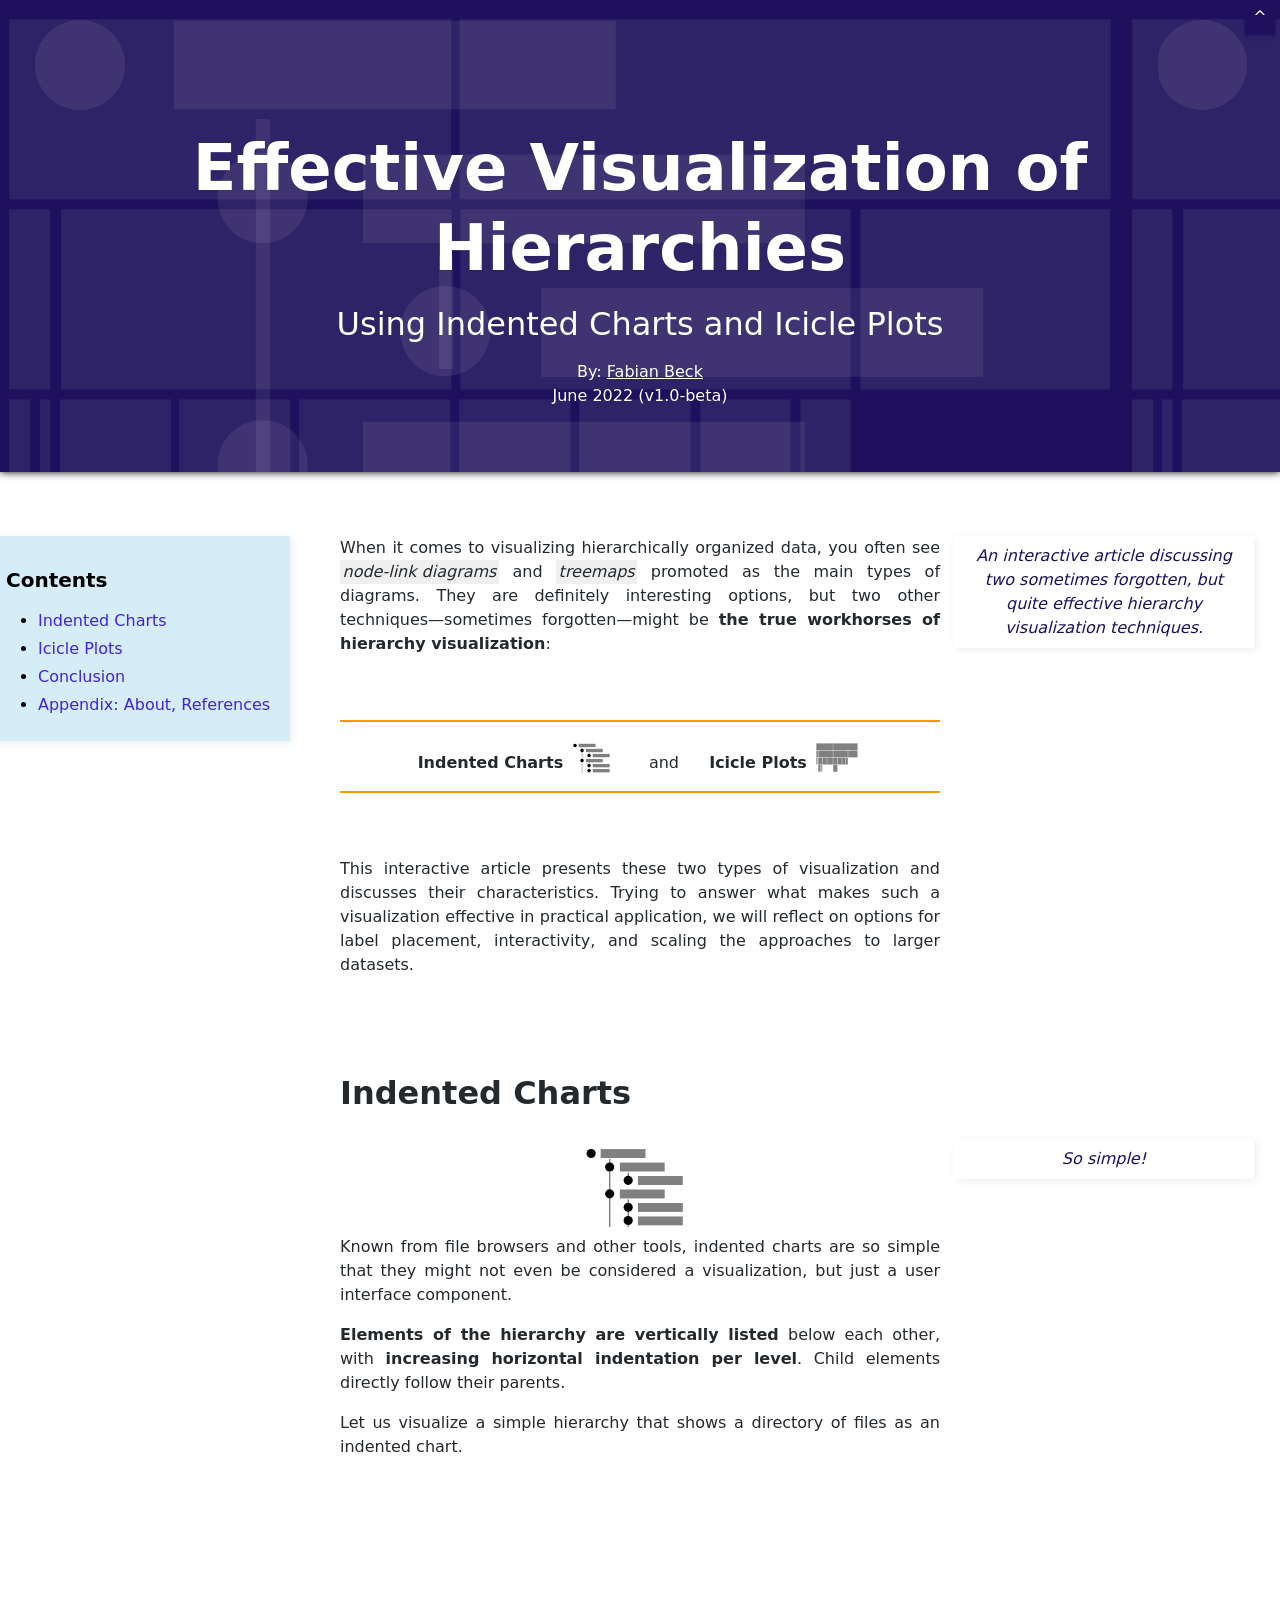
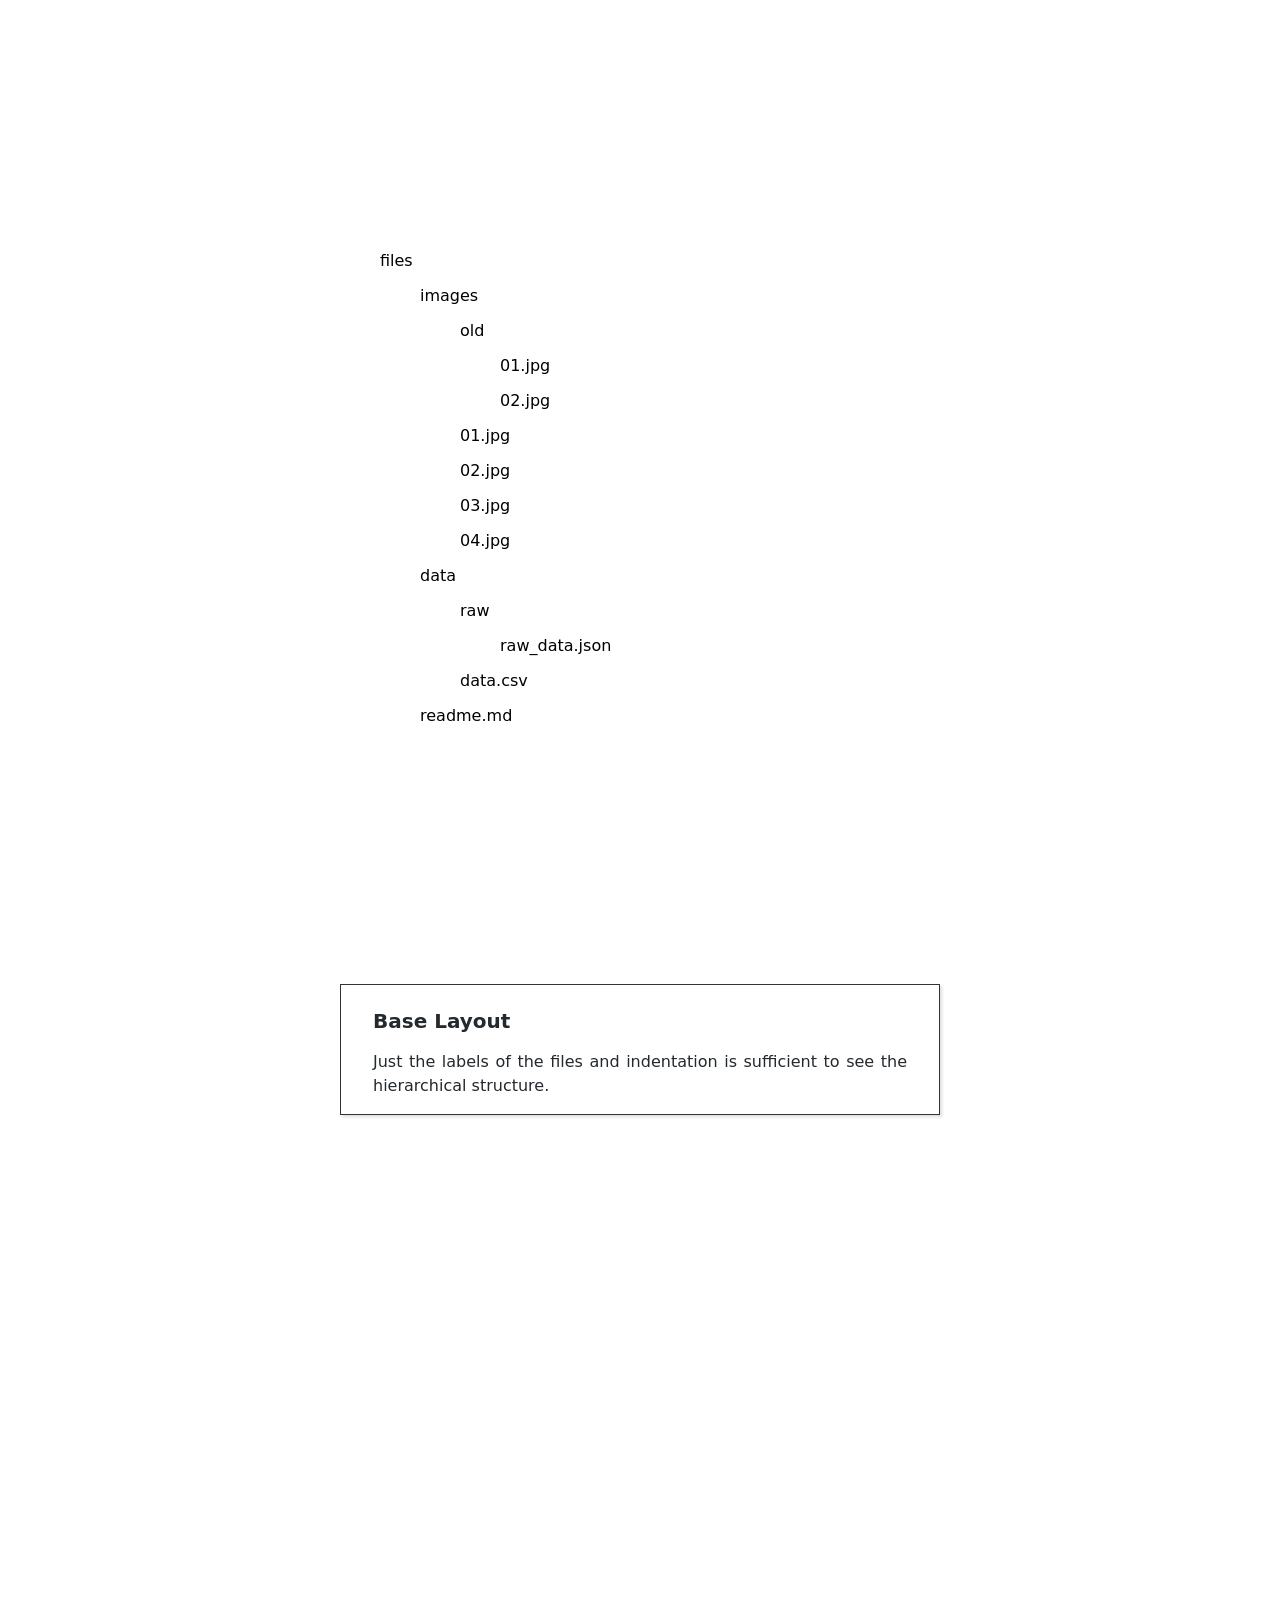
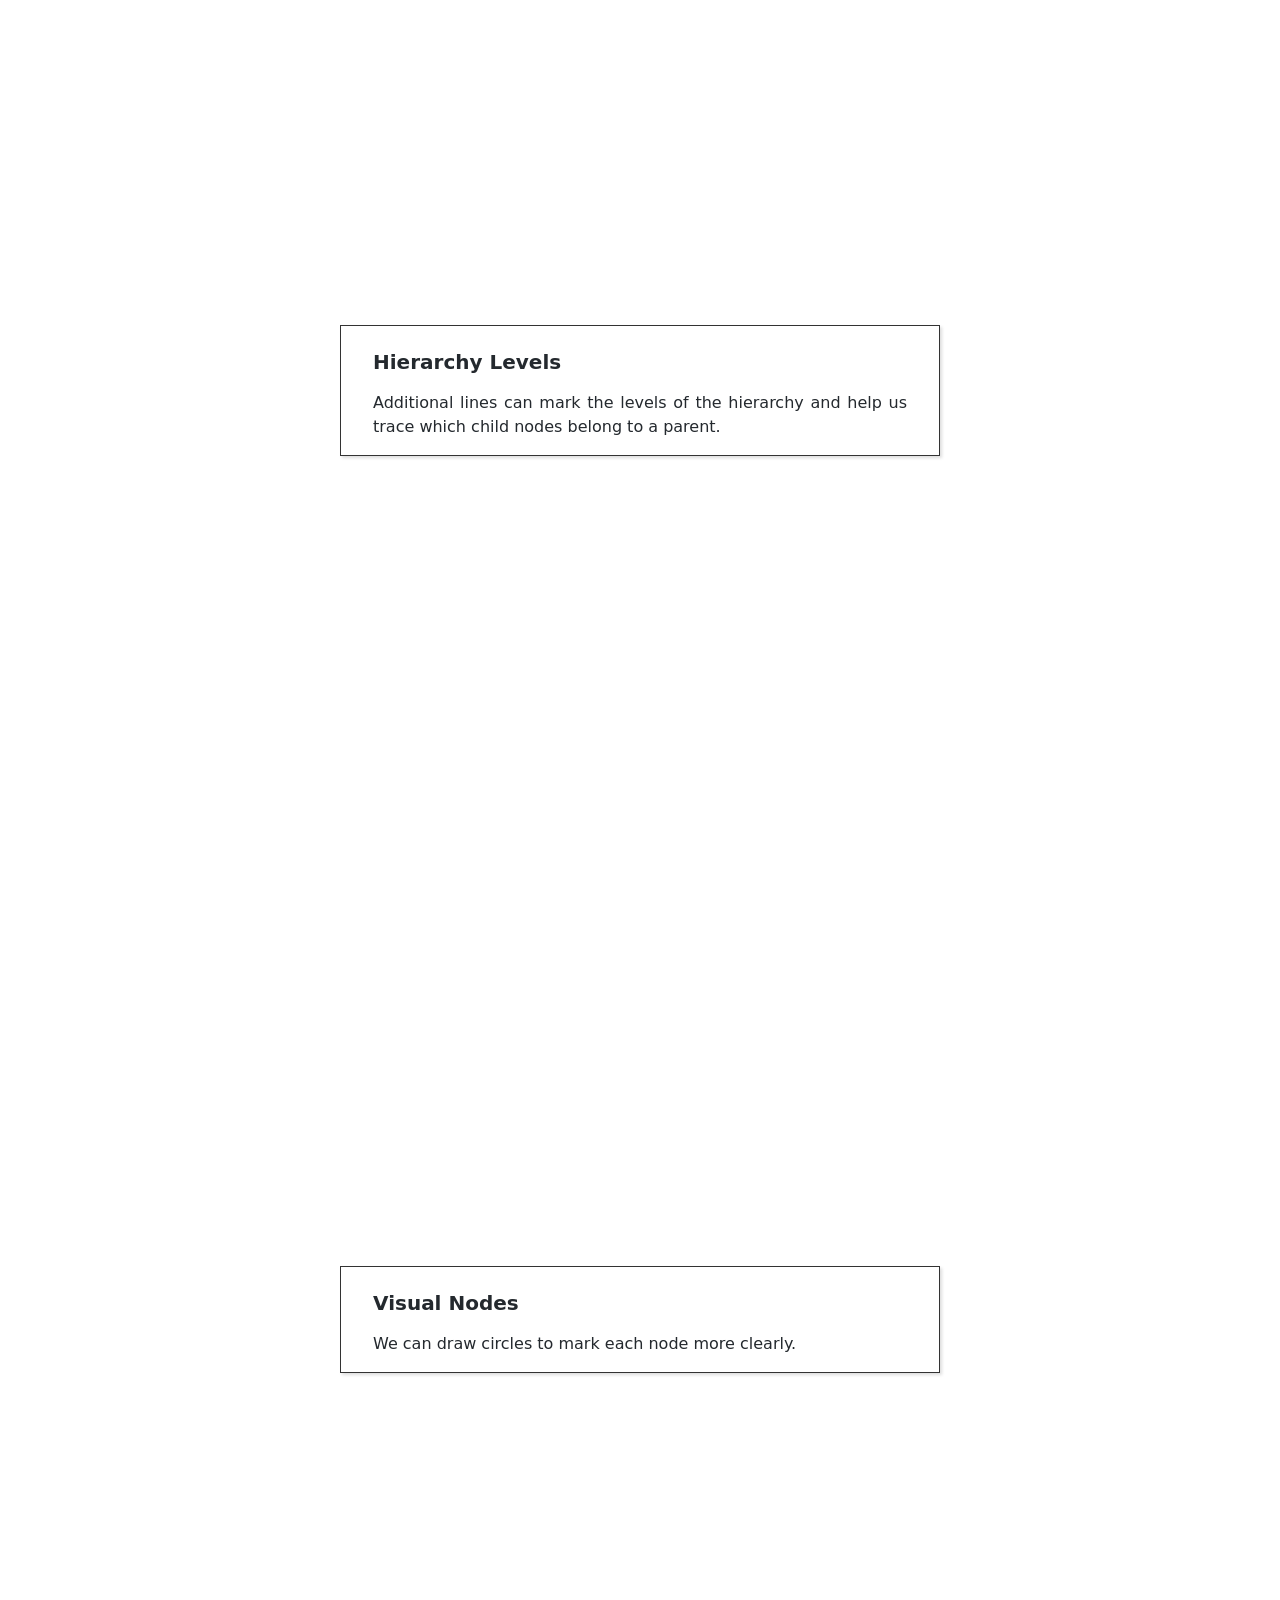
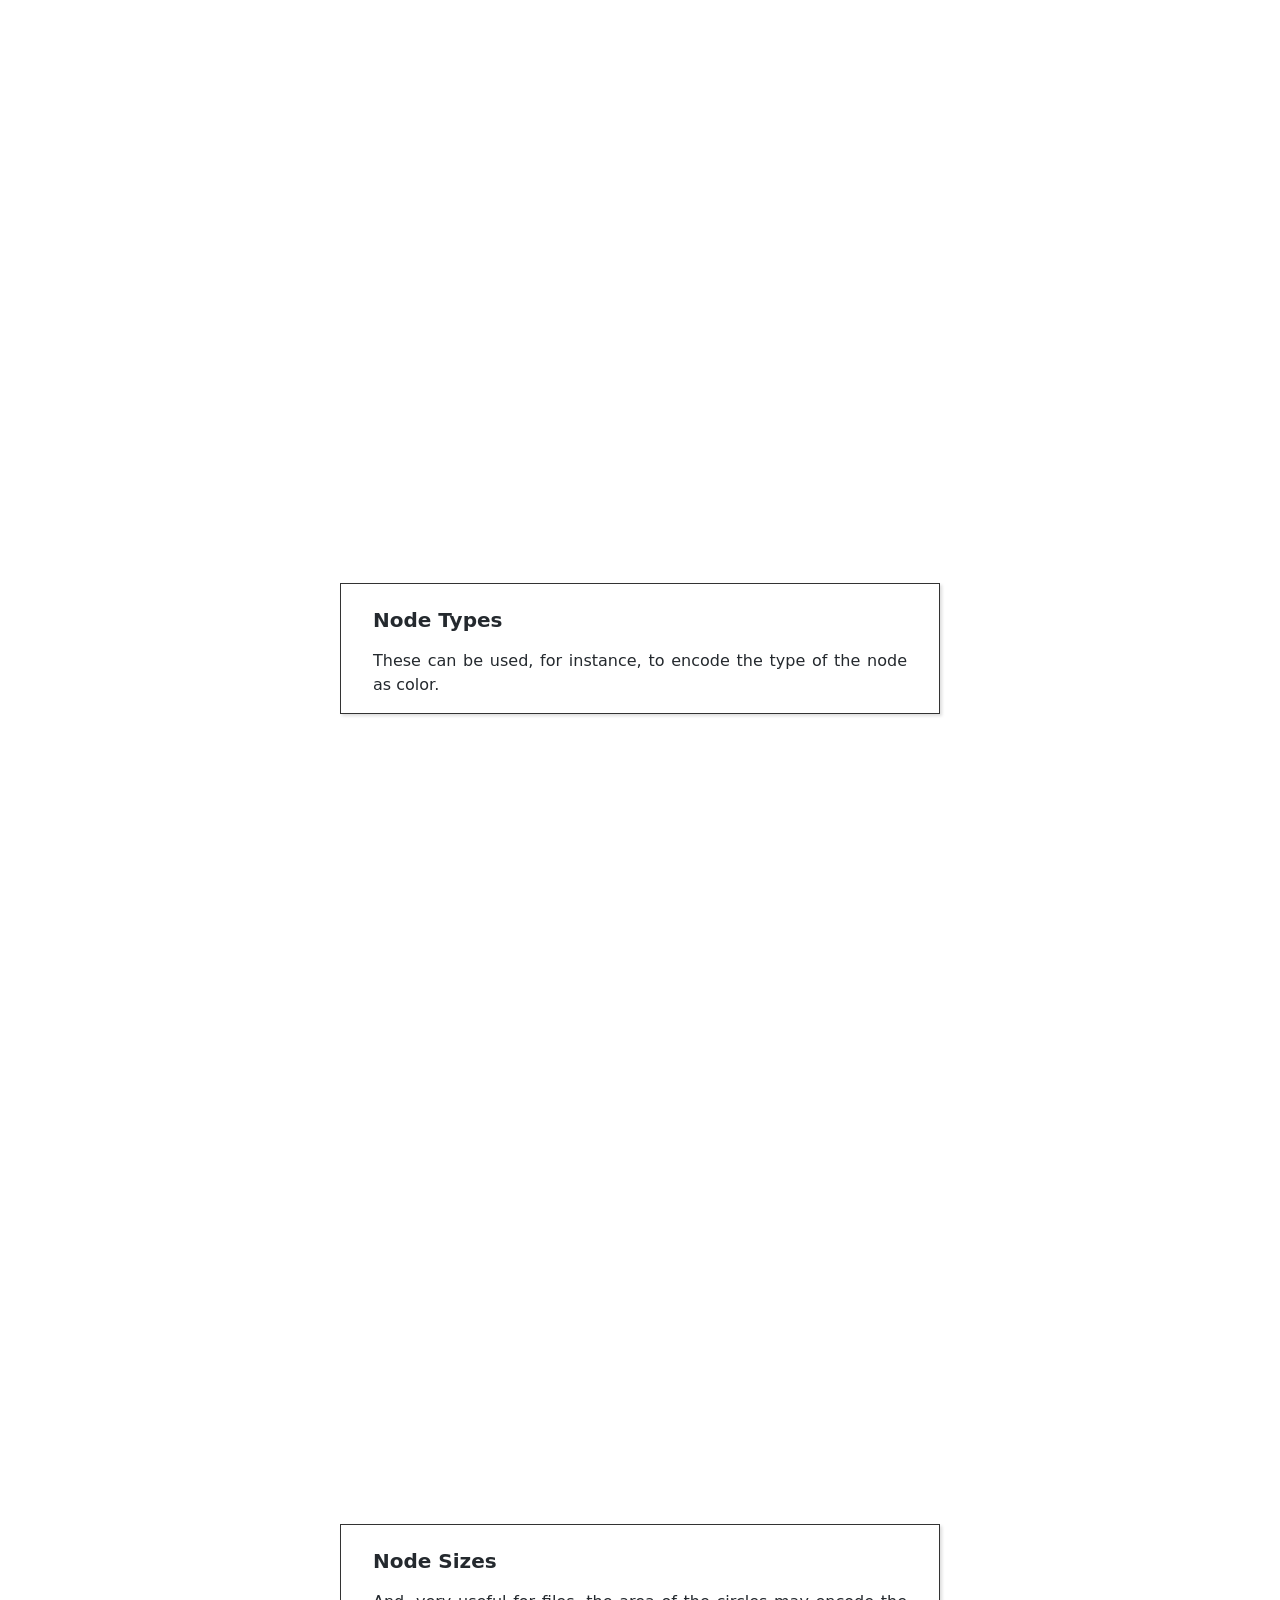
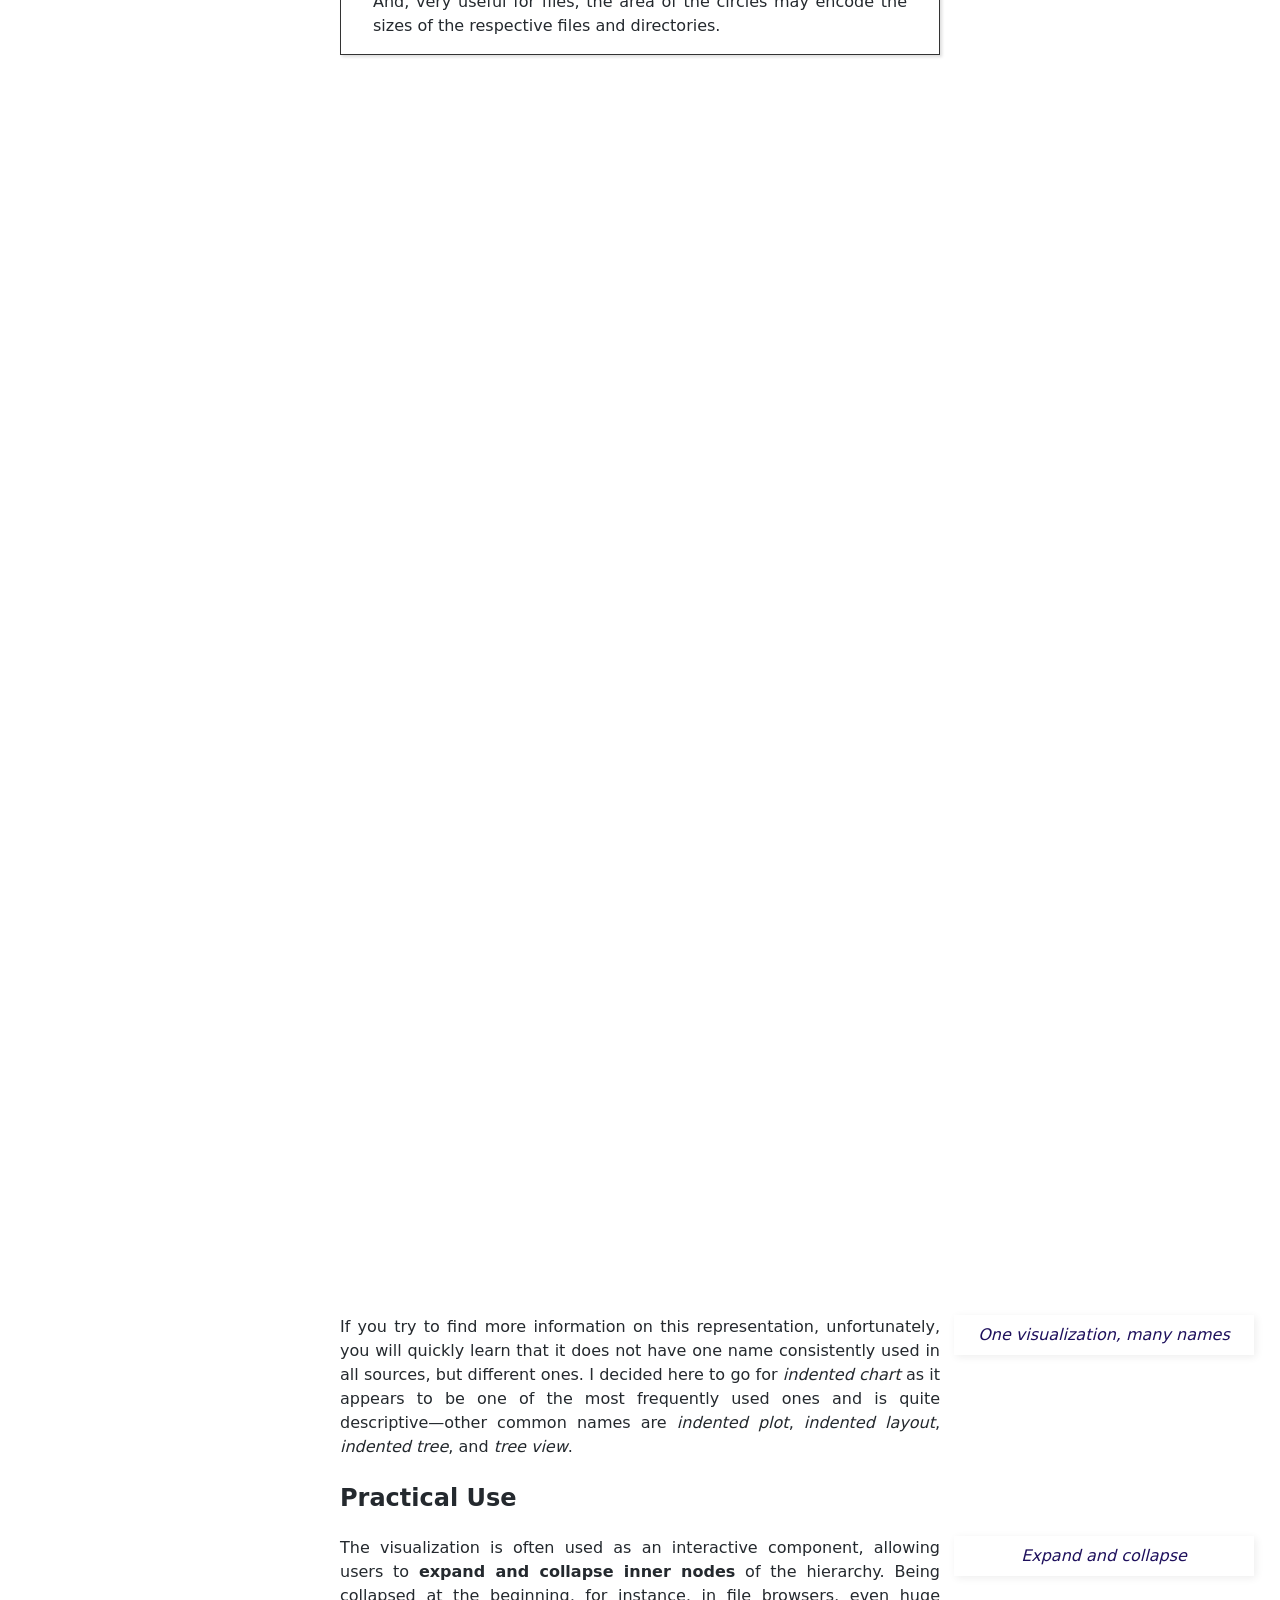
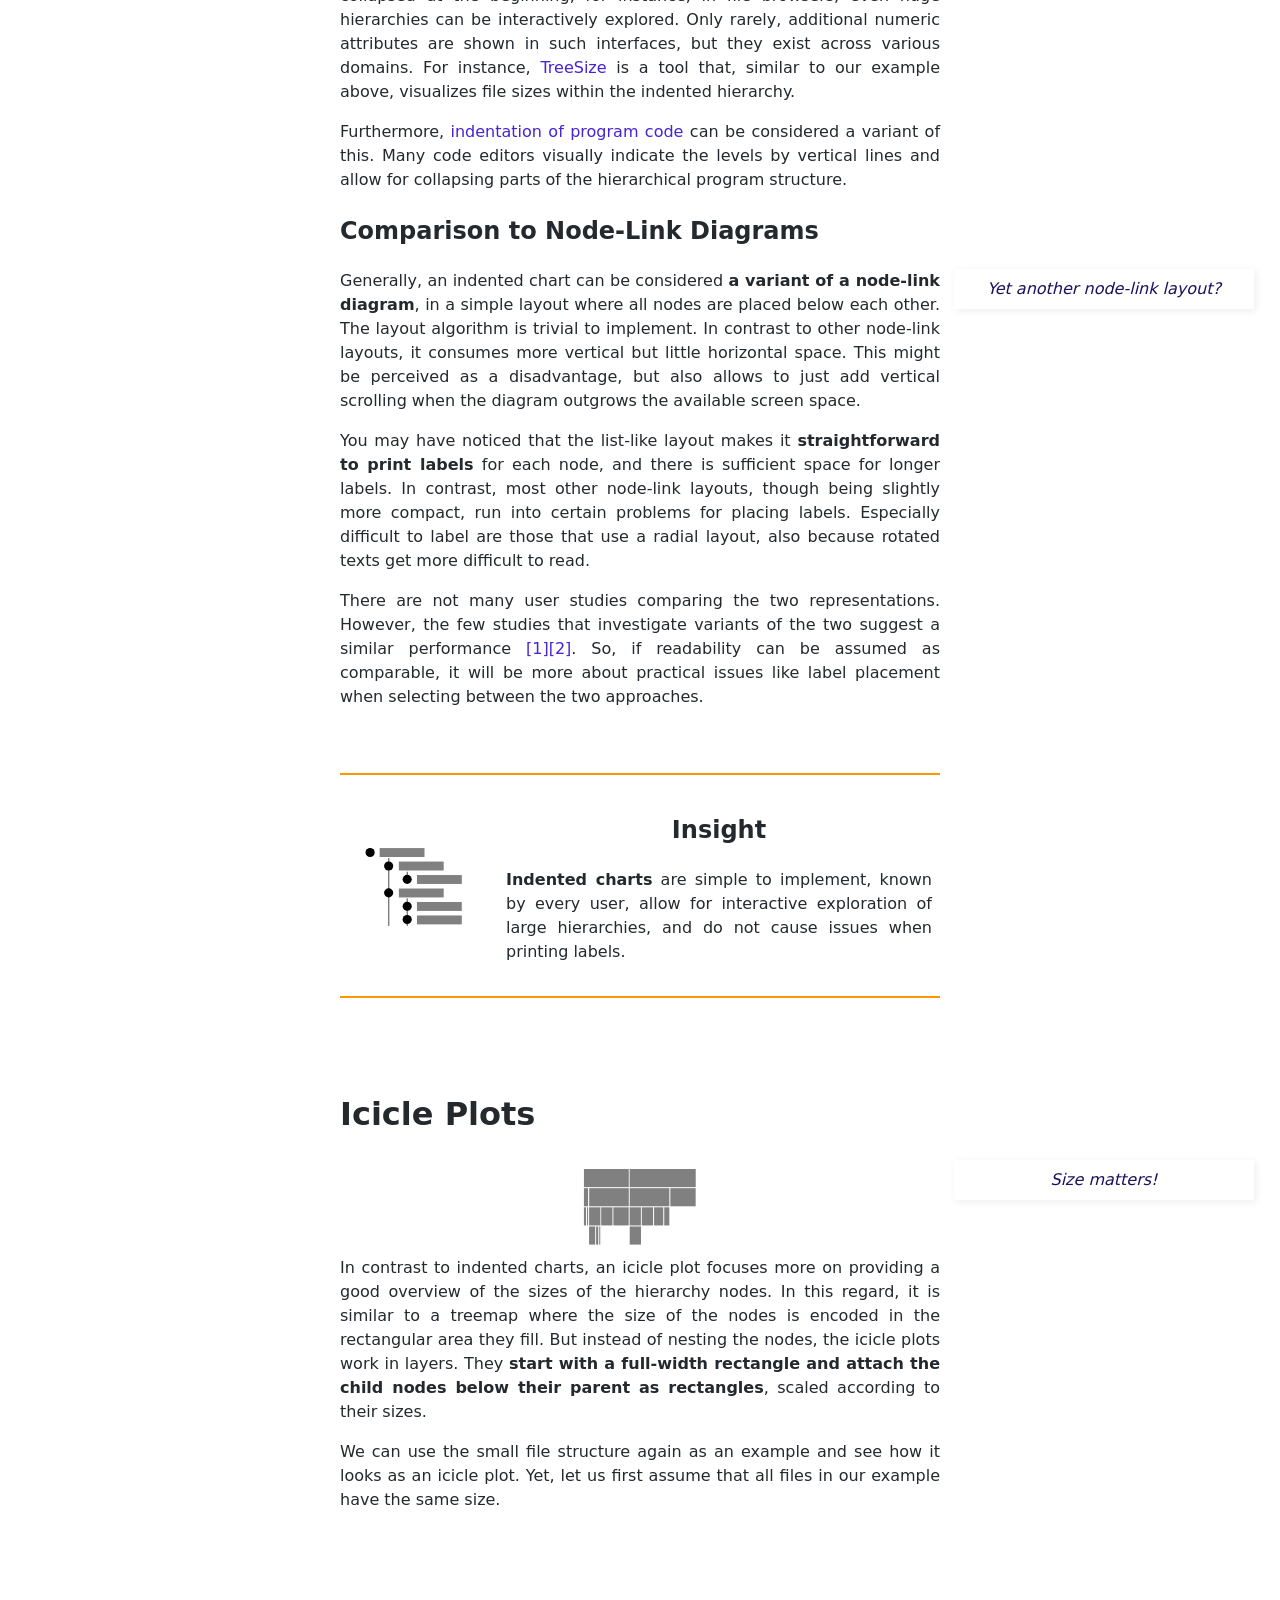
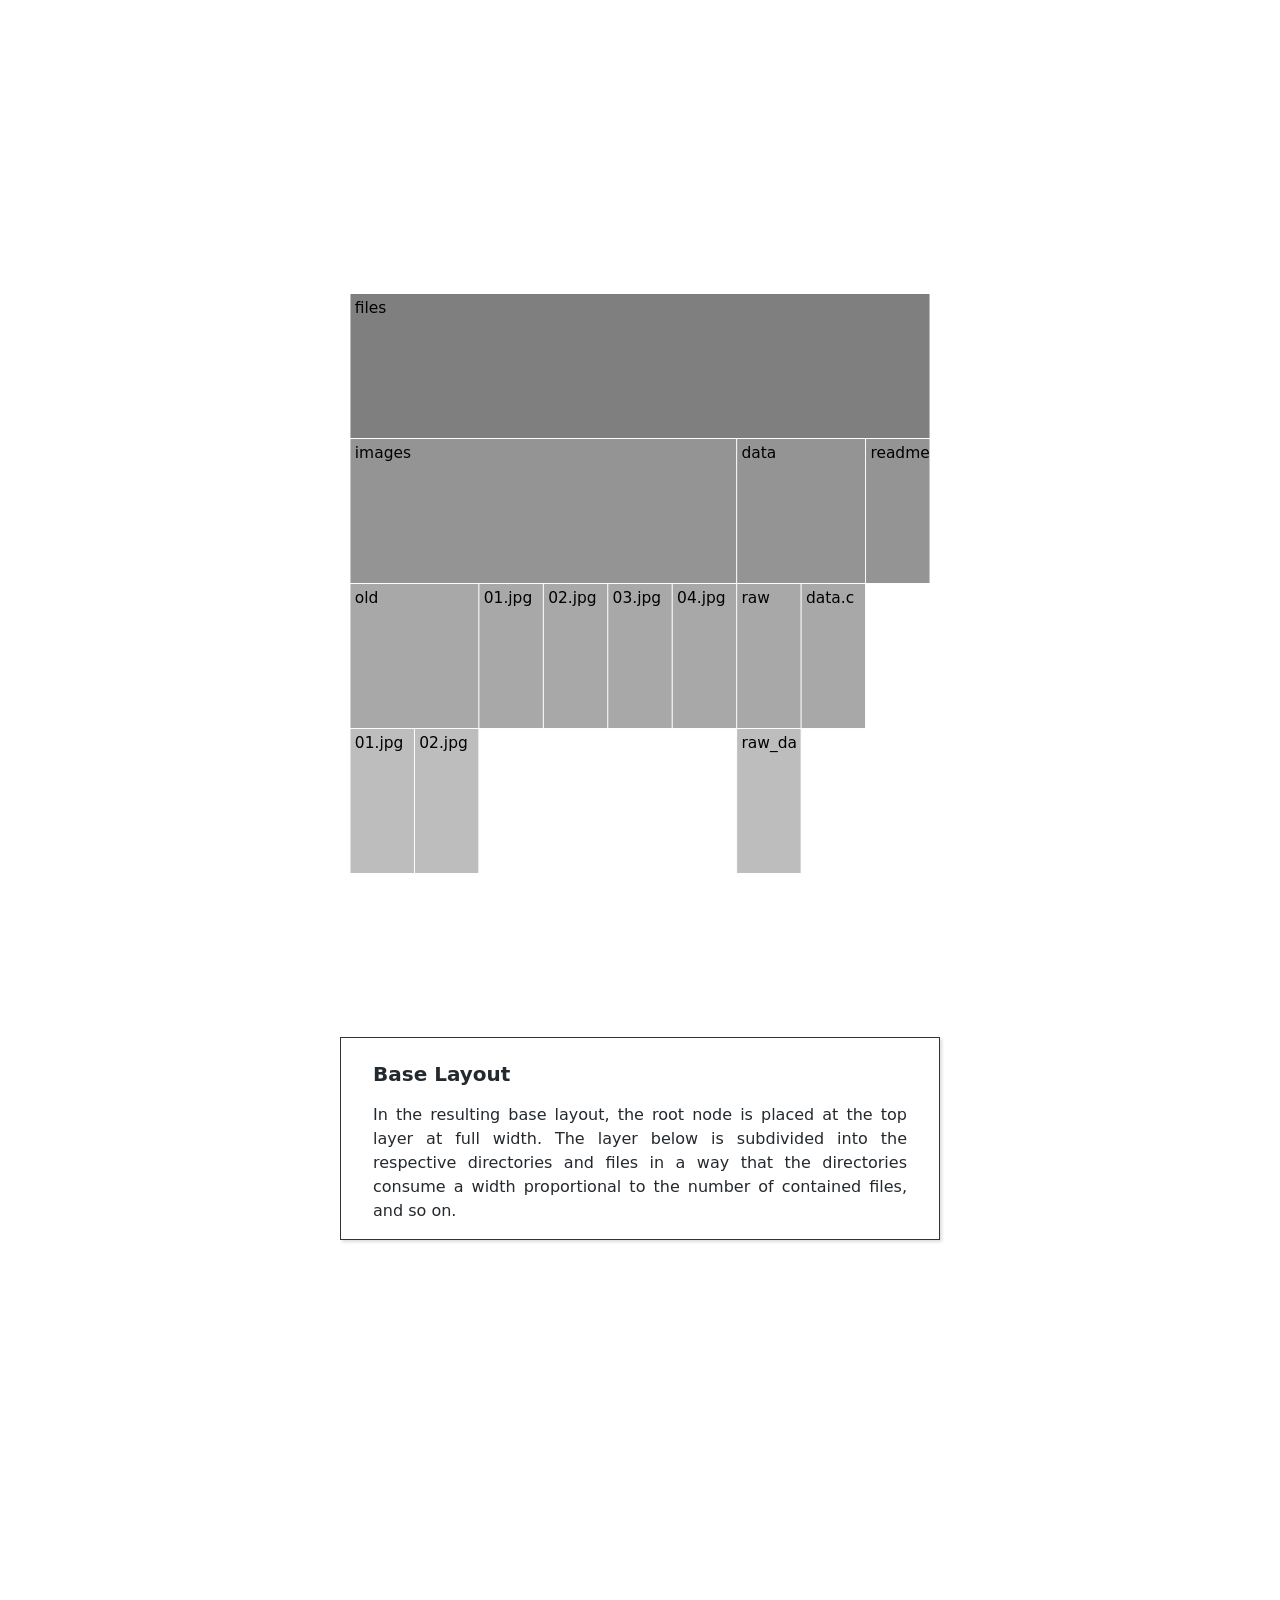
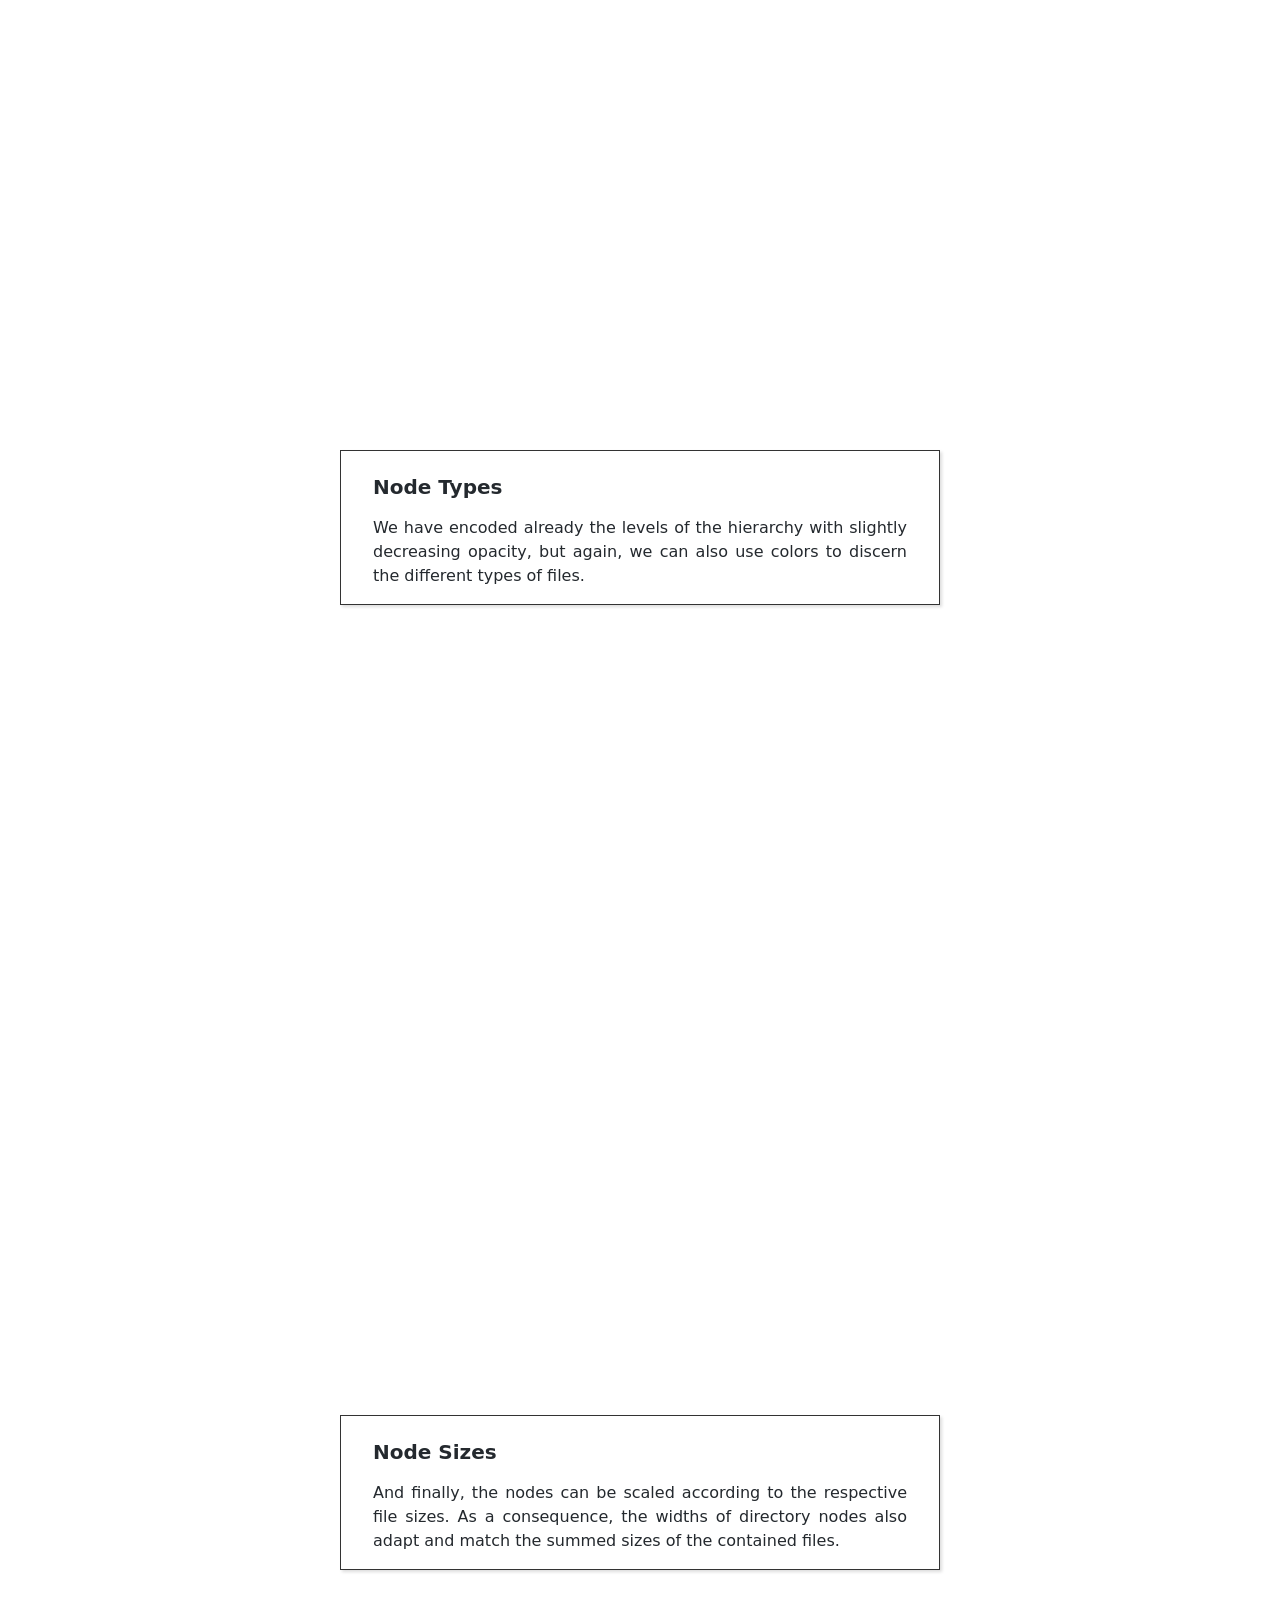
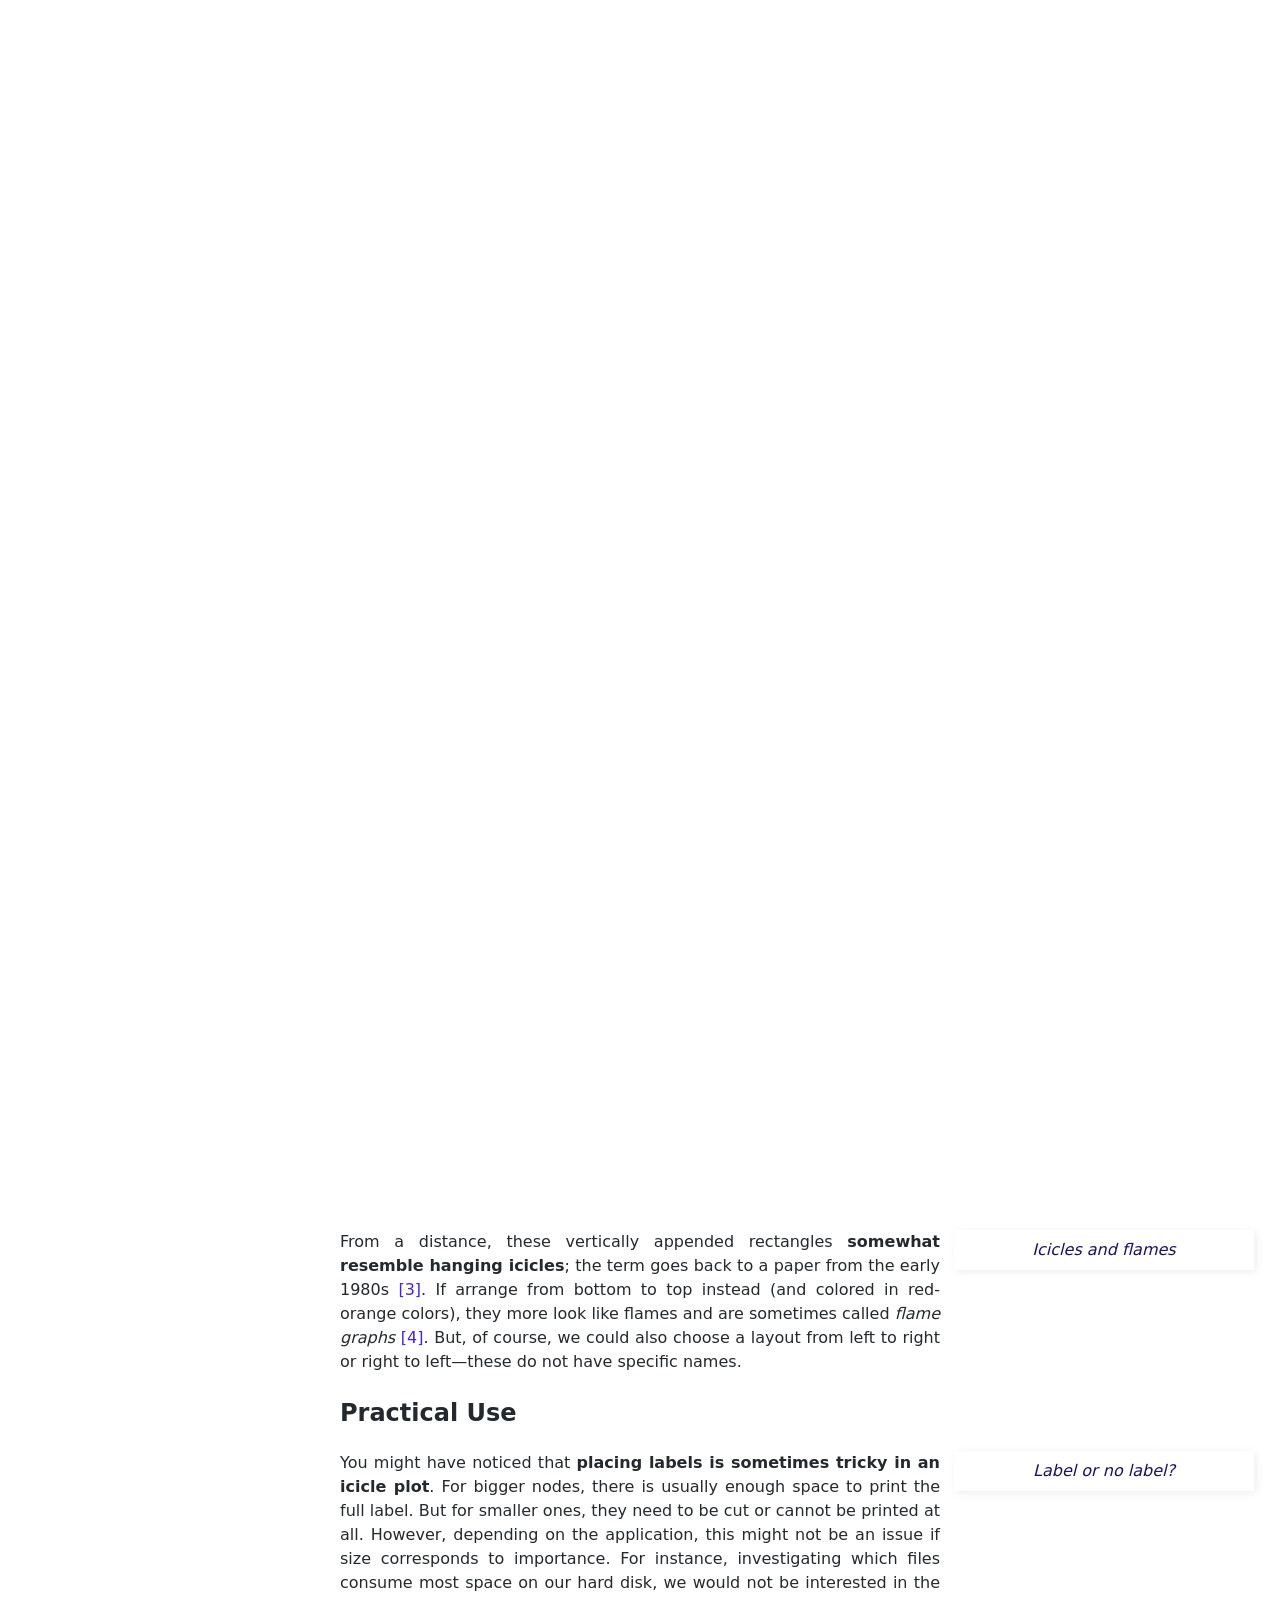
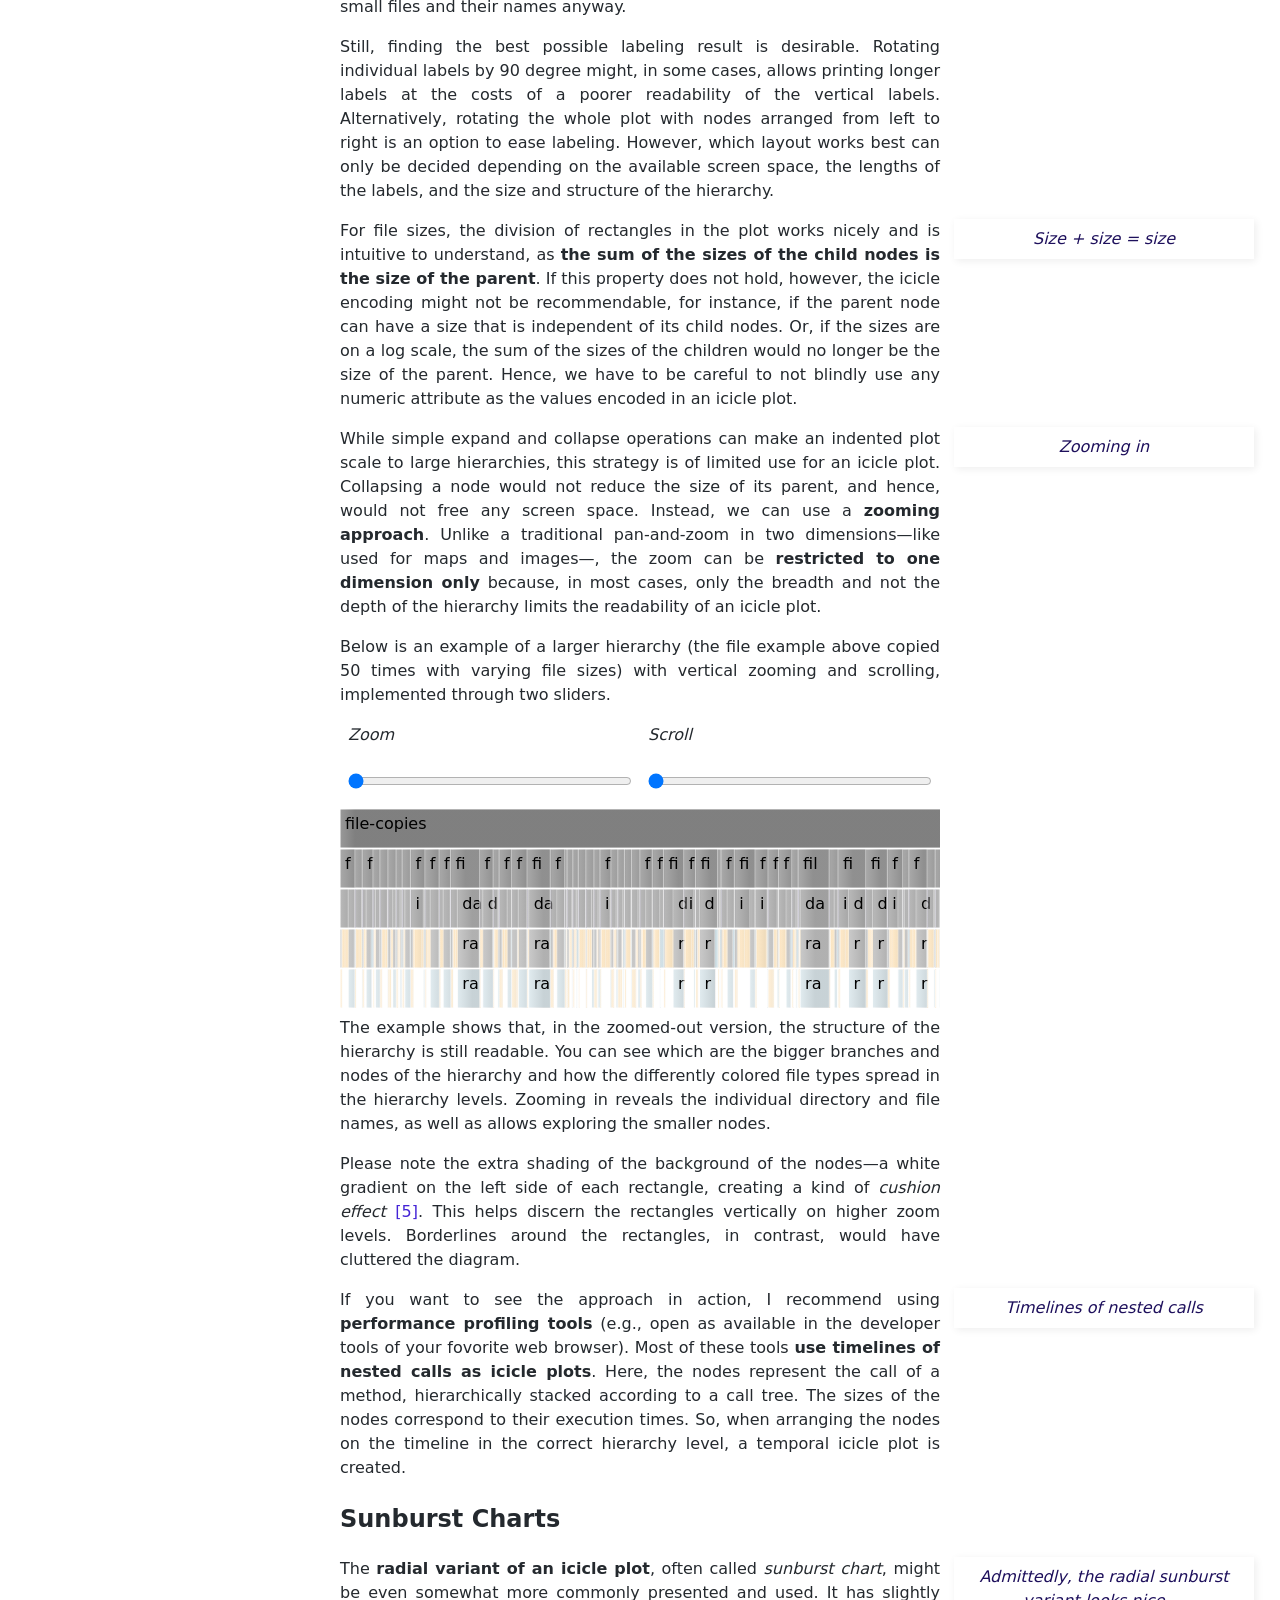
==== commit abcb8fa9: "v1.0-beta of hierarchy-vis" ====
--- a/hierarchy-vis/index.html
+++ b/hierarchy-vis/index.html
@@ -16,7 +16,7 @@
     <link rel="stylesheet" href="static/idyll_styles.css" />
   </head>
   <body>
-    <div id="idyll-mount"><div data-reactroot=""><div class="idyll-root"><div class=" idyll-text-container"><div style="position:fixed" class="fixed"><a href="#top">^</a></div></div><div class="article-header" style="background:#222222;color:#ffffff"><h1 class="hed">Effective Visualization of Hierarchies</h1><h2 class="dek">Using Indented Charts and Icicle Plots</h2><div class="byline">By: <a target="_blank" href="https://github.com/fabian-beck" style="color:#ffffff">Fabian Beck</a></div><div class="idyll-pub-date">June 2022 (v1.0-alpha)</div></div><div class=" idyll-text-container"><div class="toc"><span class="aside-container"><span class="aside"><h3 id="contents">Contents</h3><ul><li><a href="#indented-charts">Indented Charts</a></li><li><a href="#icicle-plots">Icicle Plots</a></li><li><a href="#conclusion">Conclusion</a></li><li><a href="#about">Appendix: About, References</a></li></ul></span></span></div><span class="aside-container"><span class="aside">
+    <div id="idyll-mount"><div data-reactroot=""><div class="idyll-root"><div class=" idyll-text-container"><div style="position:fixed" class="fixed"><a href="#top">^</a></div></div><div class="article-header" style="background:#222222;color:#ffffff"><h1 class="hed">Effective Visualization of Hierarchies</h1><h2 class="dek">Using Indented Charts and Icicle Plots</h2><div class="byline">By: <a target="_blank" href="https://github.com/fabian-beck" style="color:#ffffff">Fabian Beck</a></div><div class="idyll-pub-date">June 2022 (v1.0-beta)</div></div><div class=" idyll-text-container"><div class="toc"><span class="aside-container"><span class="aside"><h3 id="contents">Contents</h3><ul><li><a href="#indented-charts">Indented Charts</a></li><li><a href="#icicle-plots">Icicle Plots</a></li><li><a href="#conclusion">Conclusion</a></li><li><a href="#about">Appendix: About, References</a></li></ul></span></span></div><span class="aside-container"><span class="aside">
   An interactive article discussing two sometimes forgotten, but quite effective hierarchy visualization techniques.</span></span><p>When it comes to visualizing hierarchically organized data, you often see <div style="display:inline"> <div class="annotated-text"><em>node-link diagrams</em> <div class="annotation-text"><div class="idyll-graphic">Nodes drawn as circles in layers and being connected by links</div></div></div> </div> and <div style="display:inline"> <div class="annotated-text"><em>treemaps</em> <div class="annotation-text"><div class="idyll-graphic">Rectangles nested according to the hierarchical structure</div></div></div> </div> promoted as the main types of diagrams. They are definitely interesting options, but two other techniques—sometimes forgotten—might be <strong>the true workhorses of hierarchy visualization</strong>: </p><p class="centered"> <strong>Indented Charts</strong> <div style="display:inline-block"><img src="static/images/indented-icon.svg" class="icon"/></div> <span class="v-space"></span> and <span class="v-space"></span> <strong>Icicle Plots</strong> <div style="display:inline-block"><img src="static/images/icicle-icon.svg" class="icon"/></div></p><p>This interactive article presents these two types of visualization and discusses their characteristics. Trying to answer what makes such a visualization effective in practical application, we will reflect on options for label placement, interactivity, and scaling the approaches to larger datasets. </p><h1 id="indented-charts">Indented Charts</h1><span class="aside-container"><span class="aside">
   So simple!</span></span><img src="static/images/indented-icon.svg" class="icon-large"/><p>Known from file browsers and other tools, indented charts are so simple that they might not even be considered a visualization, but just a user interface component.</p><p><strong>Elements of the hierarchy are vertically listed</strong> below each other, with <strong>increasing horizontal indentation per level</strong>. Child elements directly follow their parents.</p><p>Let us visualize a simple hierarchy that shows a directory of files as an indented chart. </p></div><div class="idyll-scroll" id="idyll-scroll-0" style="position:relative"><div class="idyll-scroll-graphic" style="top:0;left:0;right:0;bottom:auto;width:100%;transform:translate3d(0, 0, 0);z-index:-1;height:0"><div style="width:0;position:absolute;left:0;right:0;top:50%;transform:translateY(-50%)"><div class="idyll-graphic" style="width:600px;margin:auto"><div style="width:100%"></div></div></div></div><div class=" idyll-text-container"><div class="idyll-scroll-text"><div class="idyll-step "><h3 id="base-layout">Base Layout</h3><p>Just the labels of the files and indentation is sufficient to see the hierarchical structure.
   </p></div><div class="idyll-step "><h3 id="hierarchy-levels">Hierarchy Levels</h3><p>Additional lines can mark the levels of the hierarchy and help us trace which child nodes belong to a parent.
--- a/hierarchy-vis/static/idyll_styles.css
+++ b/hierarchy-vis/static/idyll_styles.css
@@ -1327,7 +1327,9 @@
 .article-header {
   box-shadow: 0px 0px 8px #000000;
   background-color: var(--secondary-dark) !important;
-  background-image: url(/static/images/background.svg) !important;
+  background-image: url(images/background.svg) !important;
+  padding-left: 1rem;
+  padding-right: 1rem;
 }
 
 .fixed {
@@ -1417,31 +1419,42 @@
   max-height: 300px;
 }
 
+.idyll-scroll-text .idyll-step {
+  padding: 0rem 2rem;
+}
+
+.idyll-graphic {
+  margin: 2rem 0.25rem;
+}
+
+.indented-plot line {
+  stroke: black;
+  stroke-width: 2px;
+}
+
+.icicle-plot rect {
+  stroke: white;
+  stroke-width: 1px;
+}
+
+.icicle-plot rect.gradient {
+  stroke-width: 0;
+  fill: url(#gradient);
+}
+
 @media all and (max-width: 1000px) {
   .d3-component svg {
     max-height: 200px;
   }
-}
-
-.idyll-scroll-text .idyll-step {
-  padding: 0rem 2rem;
-}
-
-.idyll-graphic {
-  margin: 2rem 0.25rem;
-}
-
-.indented-plot line {
-  stroke: black;
-  stroke-width: 2px;
-}
-
-.icicle-plot rect {
-  stroke: white;
-  stroke-width: 1px;
-}
-
-.icicle-plot rect.gradient {
-  stroke-width: 0;
-  fill: url(#gradient);
+
+  h2.dek {
+    font-size: 1.5em;
+  }
+}
+
+@media all and (max-width: 1240px) {
+  .aside {
+    position: static;
+    width: 100%;
+  }
 }
